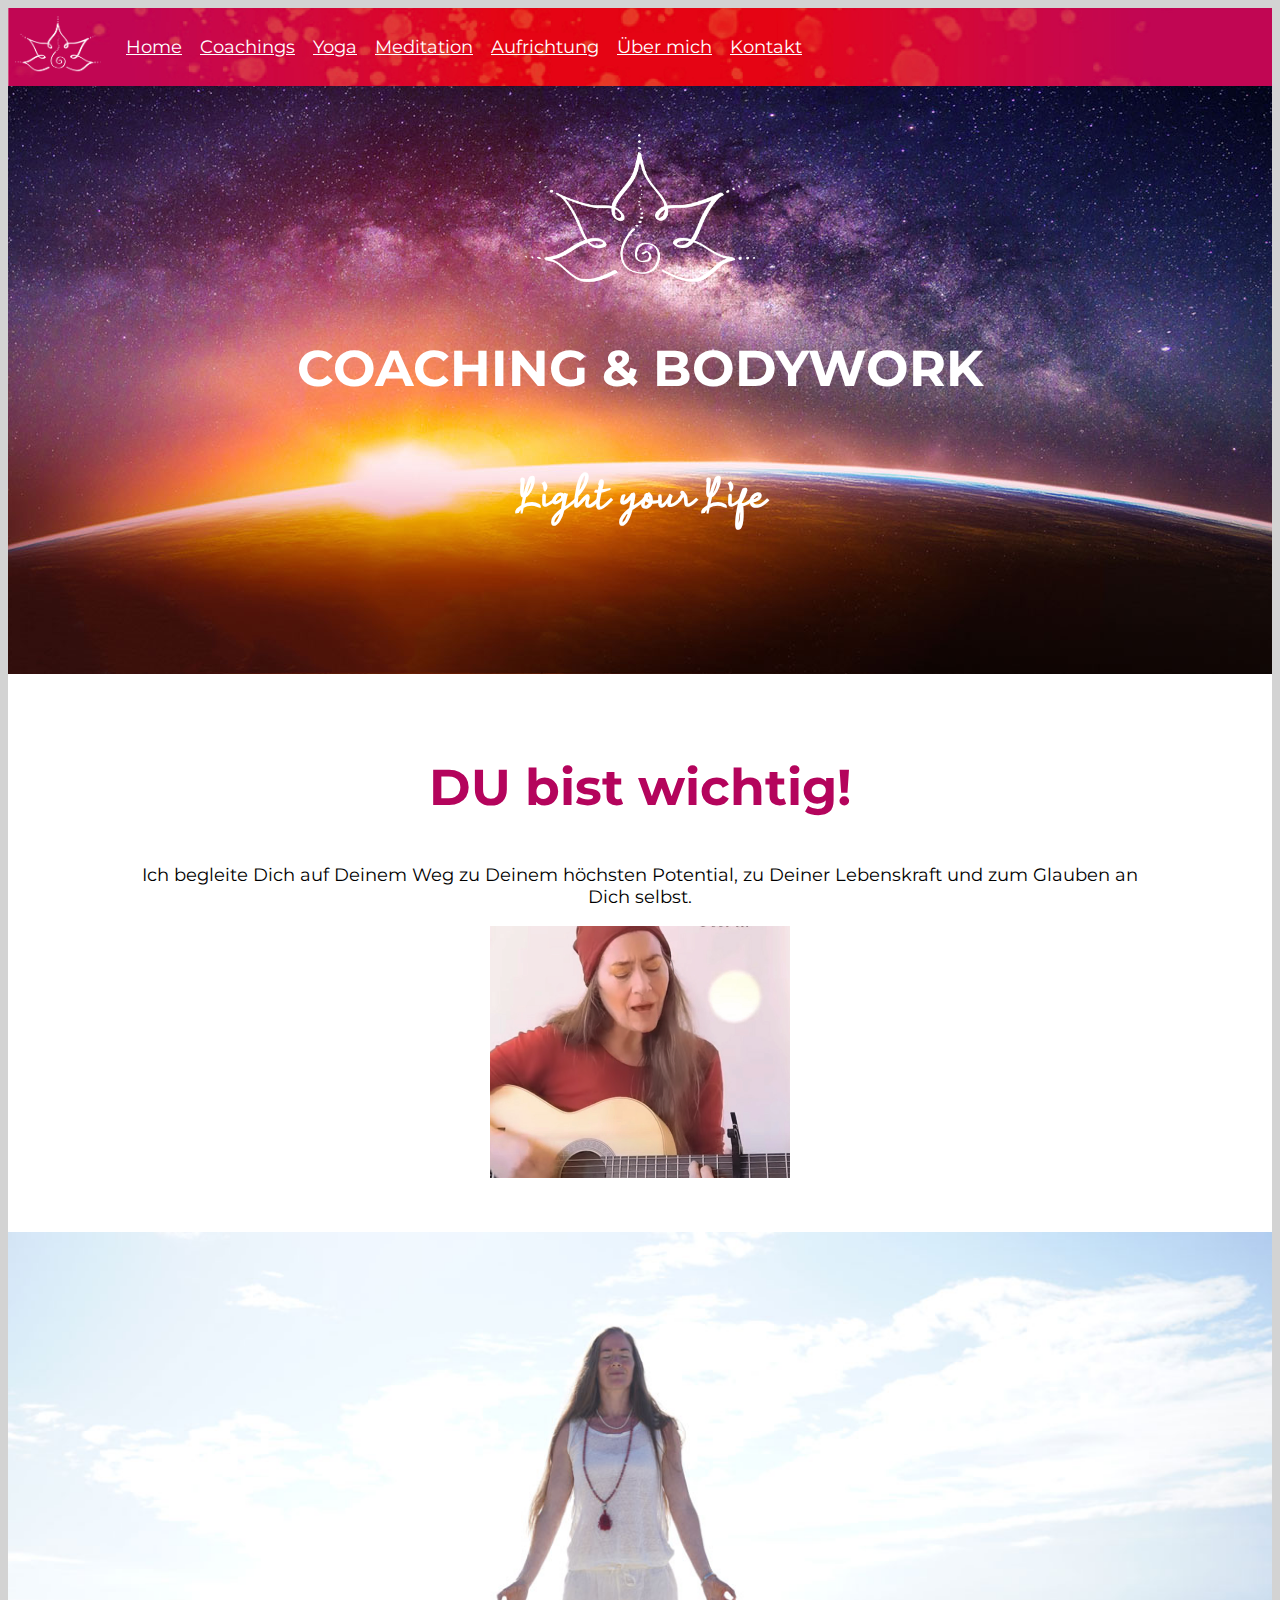
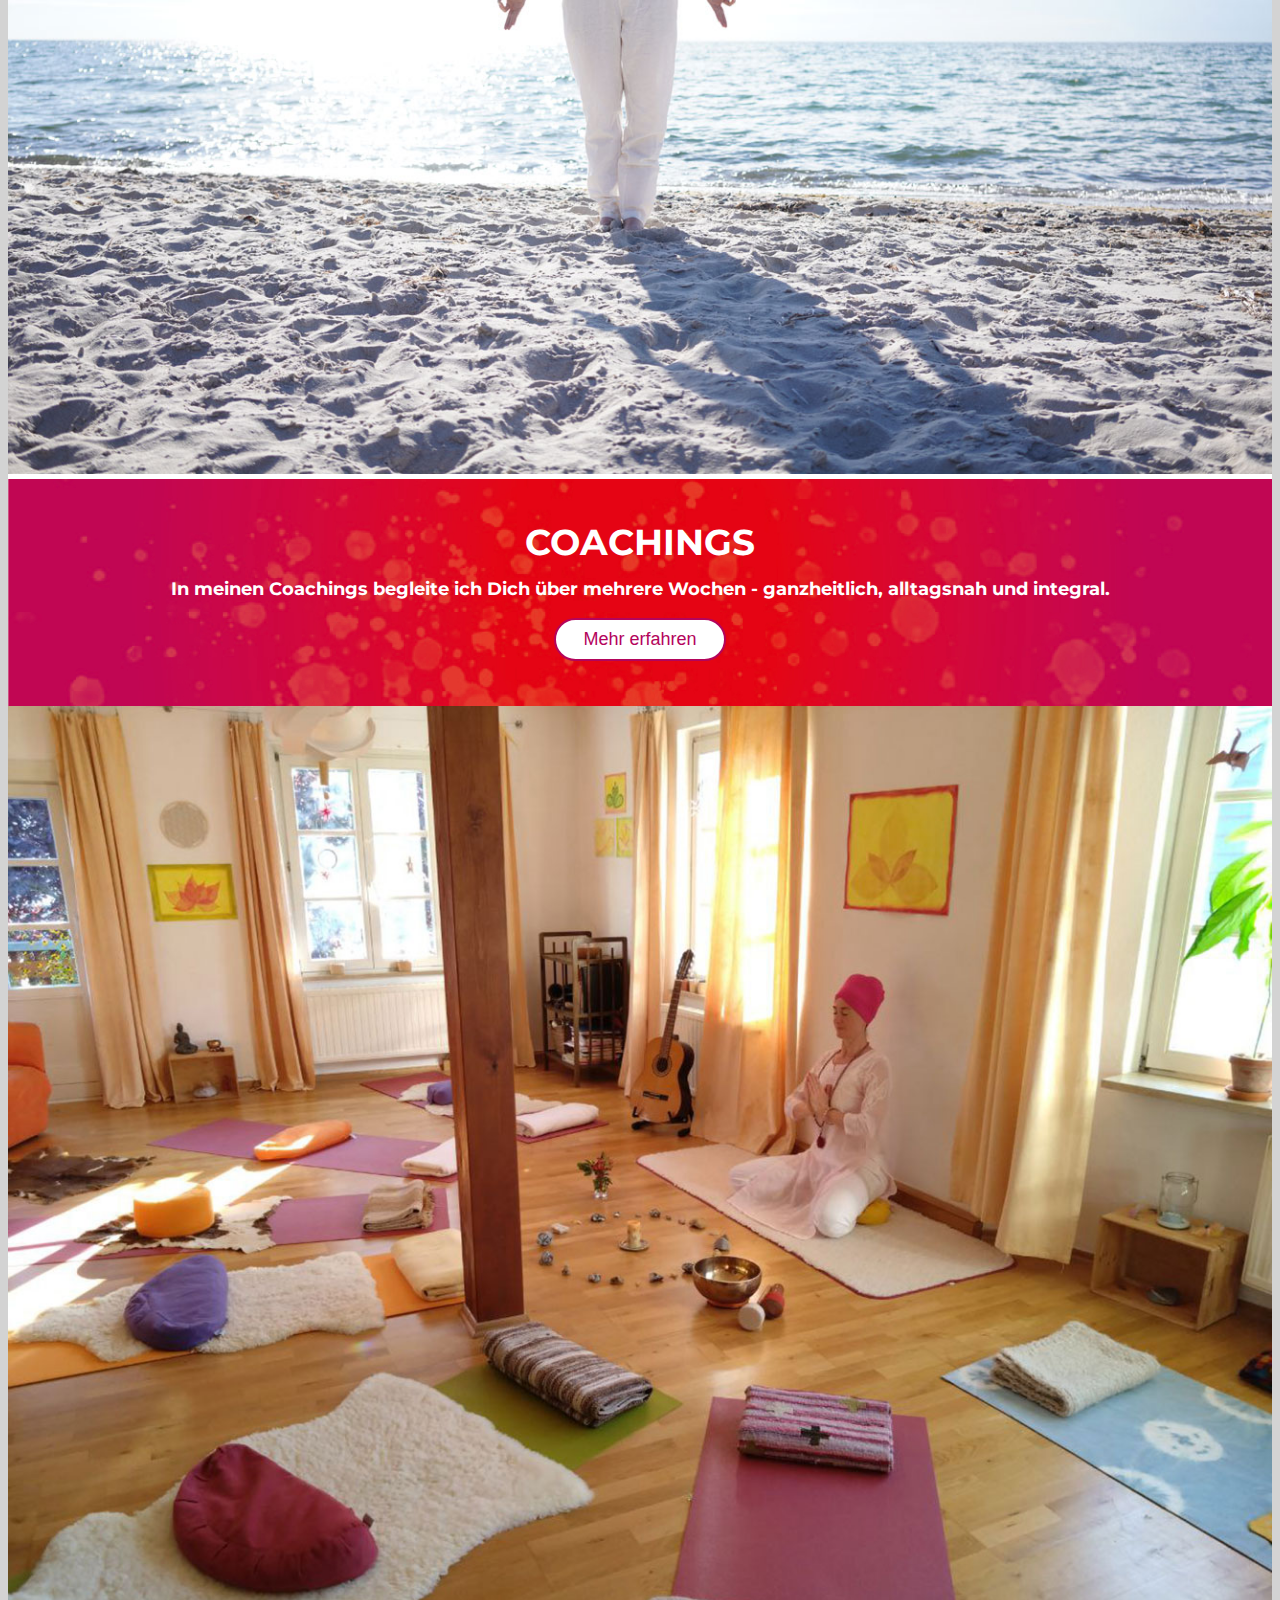
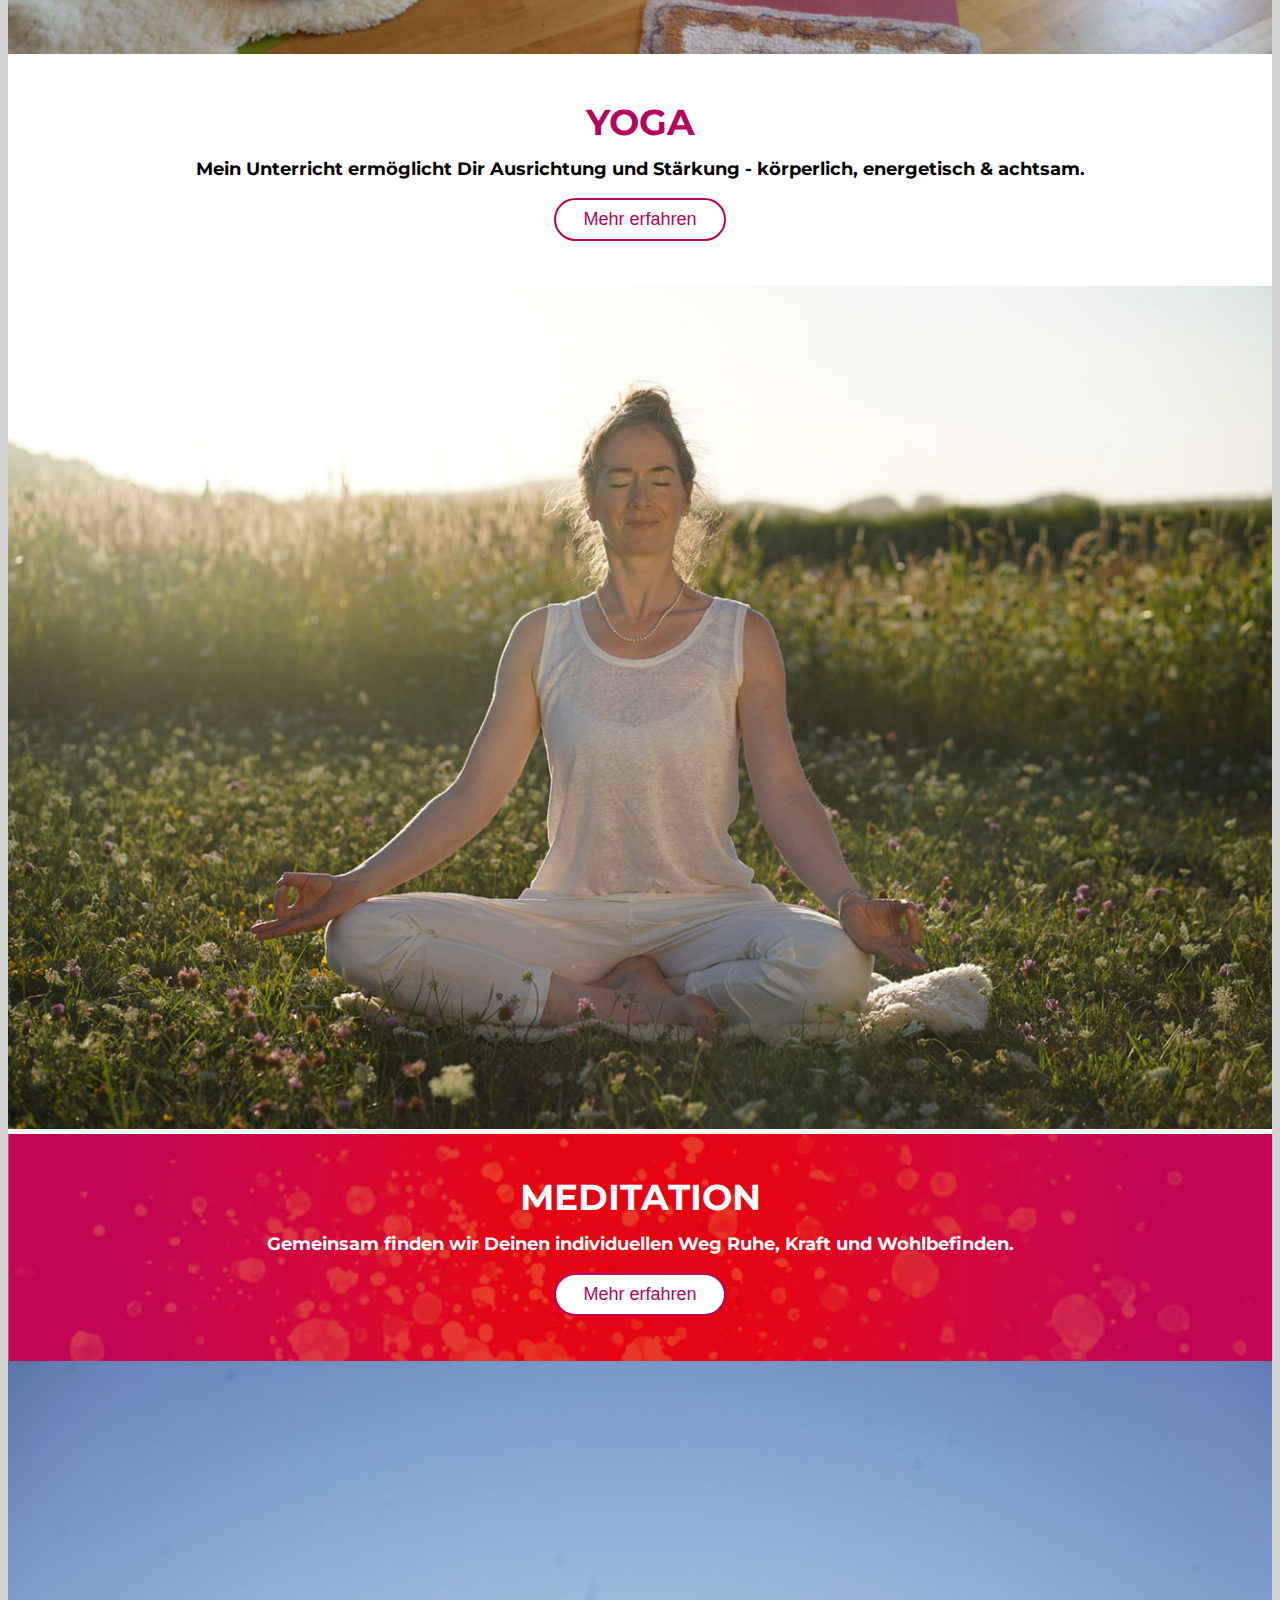
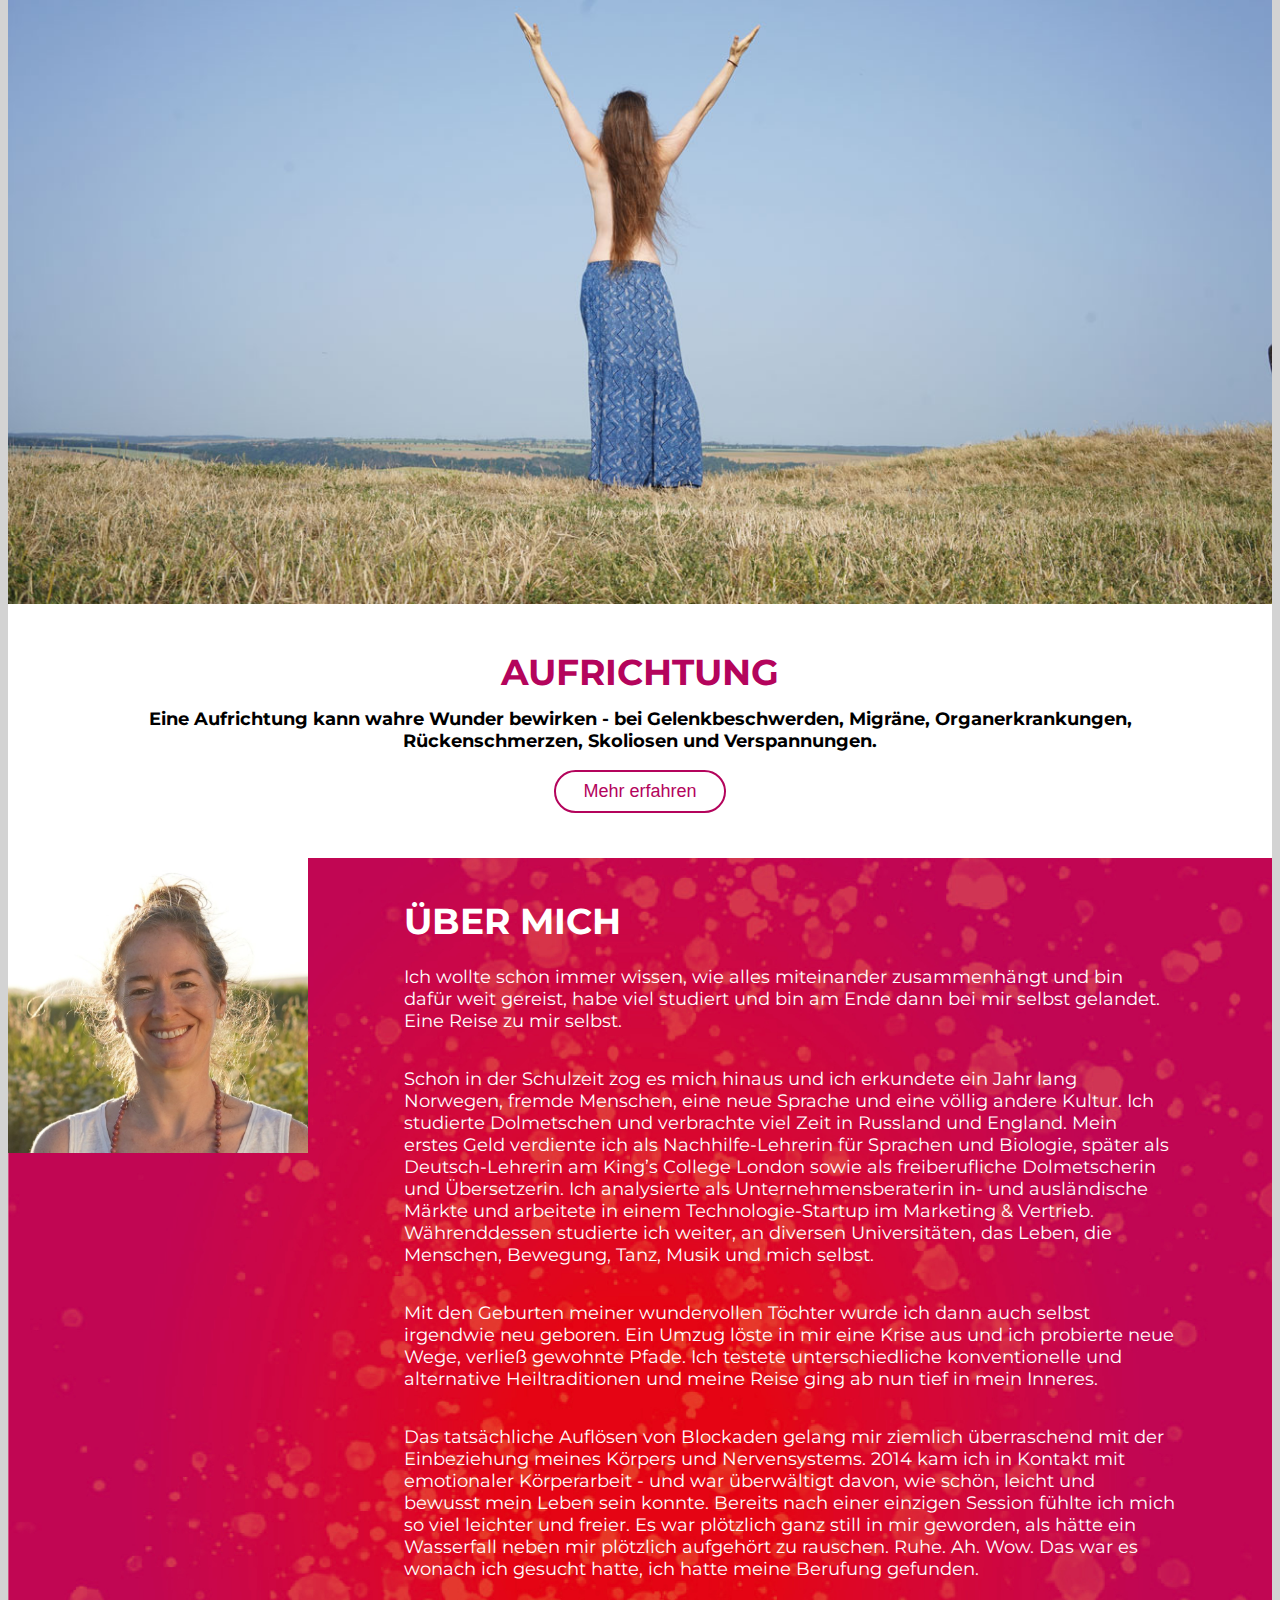
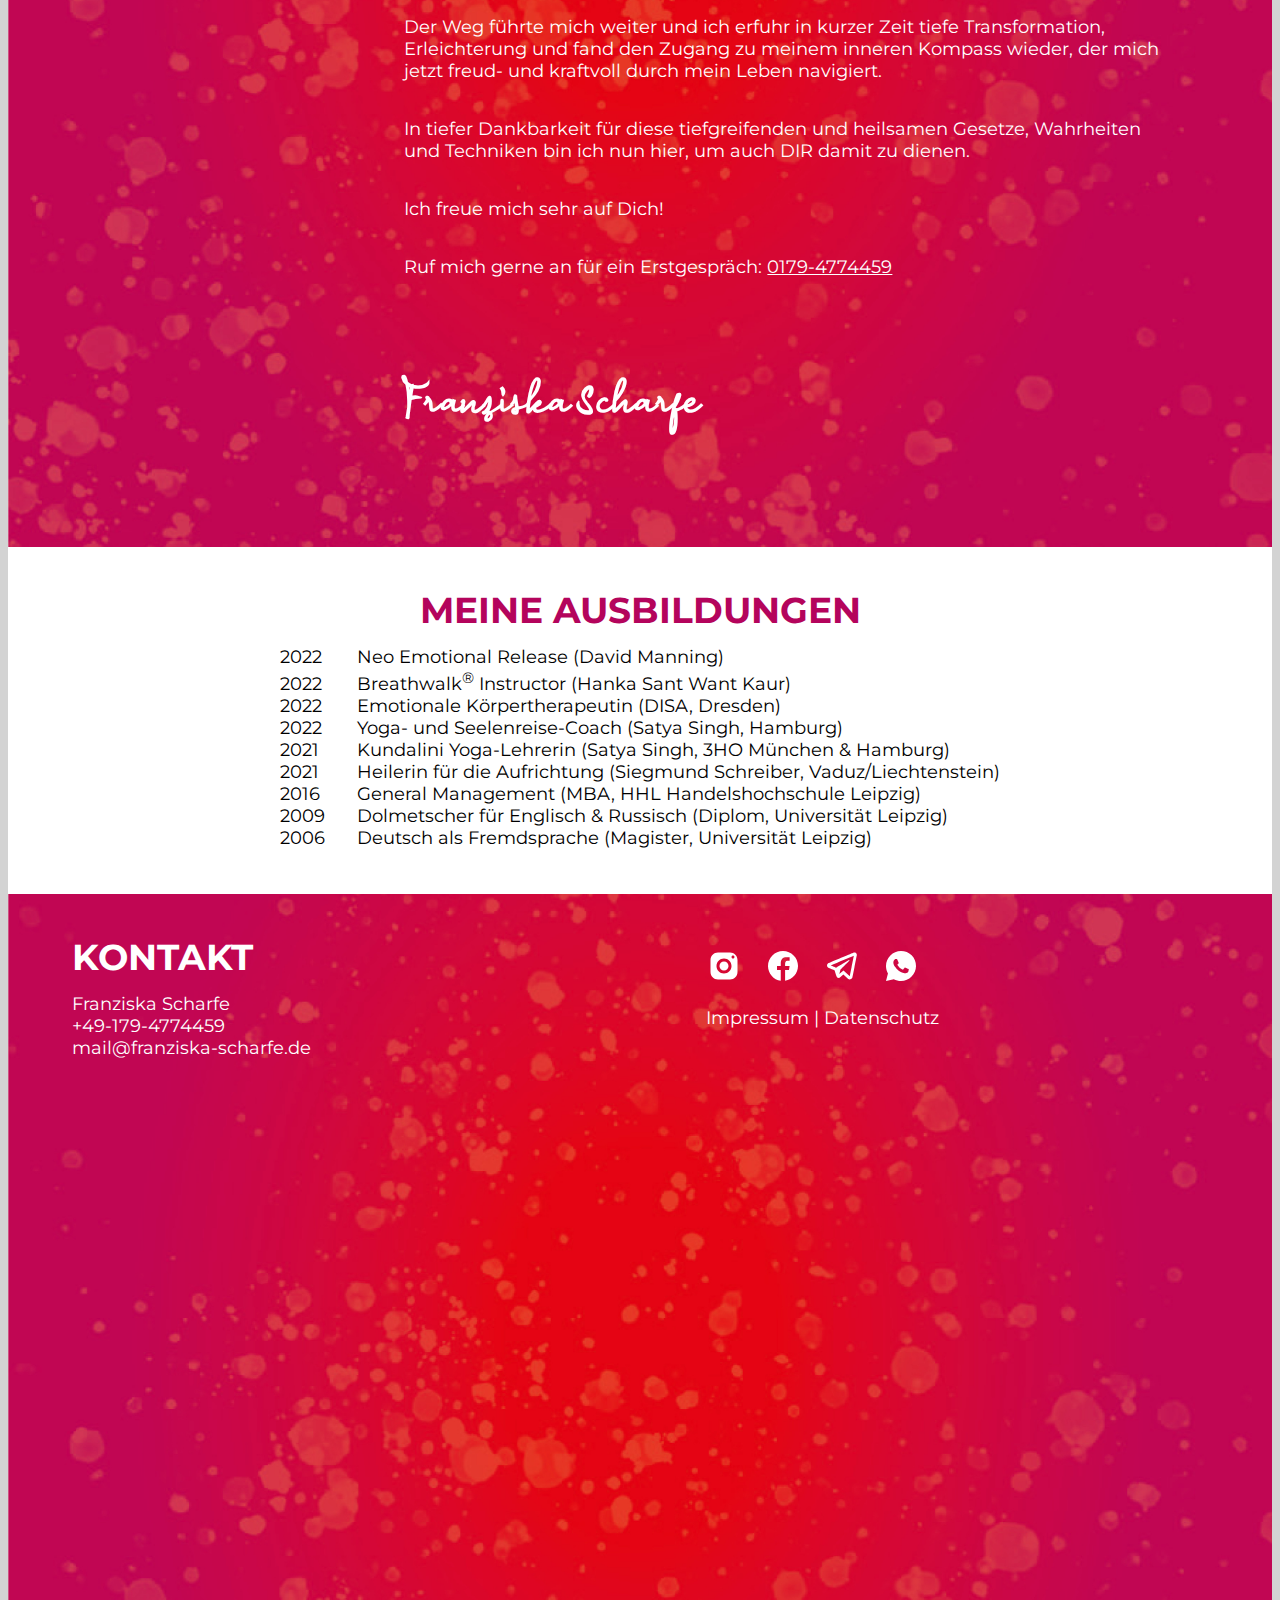
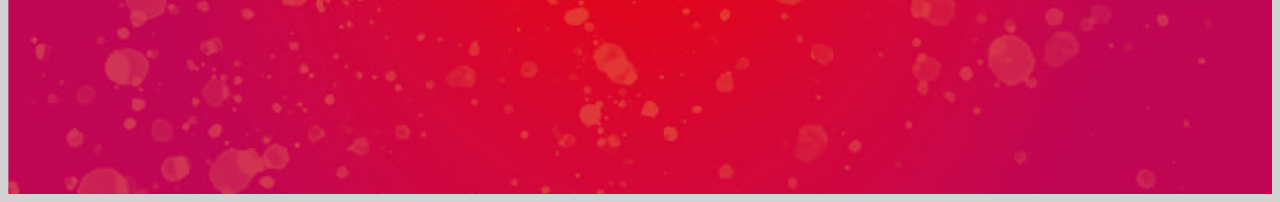
==== index.html @ 21494388 "size footer" ====
<!doctype html>
<html lang="en">
  <head>
    <meta charset="utf-8">
    <meta name="viewport" content="width=device-width, initial-scale=1">
    <title>Lebe Dein Satnam</title>
    <link href="https://cdn.jsdelivr.net/npm/bootstrap@5.2.1/dist/css/bootstrap.min.css" rel="stylesheet" integrity="sha384-iYQeCzEYFbKjA/T2uDLTpkwGzCiq6soy8tYaI1GyVh/UjpbCx/TYkiZhlZB6+fzT" crossorigin="anonymous">
  	<style type="text/css">

      html {
        font-size: min(24px,calc(13px + 0.390625vw));
      }

      a, a:hover, a:visited {
        color: white;
      }

      /* definition */
      @font-face {
        font-family: Montserrat;
        src: url('Montserrat-Regular.ttf');
        font-weight: normal;
        font-style: normal;
      }

      @font-face {
        font-family: Montserrat;
        src: url('Montserrat-Bold.ttf');
        font-weight: bold;
        font-style: normal;
      }

      @font-face {
        font-family: aAndragogy;
        src: url('aAndragogy.ttf');
        font-weight: normal;
        font-style: normal;
      }

      /* use */
      body {
          font-family: Montserrat, sans-serif;
          background-color: lightgray;
          position: relative;
      }

      .xxl {
        max-width: 1320px;
        background-color: white;
        margin: auto;
      }


      nav {
        position: absolute;
        top: 0;
        width:100%;
        /*height: 80px;*/
        background-image: url("HGs_297x420mm-magenta.jpg");
        background-position: center;
        background-repeat: no-repeat;
        background-size: cover;
        display: flex;
        flex-direction: row;
        justify-content: flex-start;
        align-items: center;
        gap:1rem;

        
      }
      .nav-link, .nav-link:hover, .nav-link:visited {
        color: white;
        white-space: nowrap;
      }


      .active {
        color: white;
        text-decoration: underline;
      }

       /* When the screen is less than 600 pixels wide, hide all links, except for the first one ("Home"). Show the link that contains should open and close the topnav (.icon) */
        @media screen and (max-width: 720px) {
          nav {
            flex-direction: column;
          }
          nav a:not(:first-child) {display: none;}
          nav.visible a {
             display:block;
          }

          ul li span {
            display: block;
            margin-top: 1rem;
          }
        }


  		#intro, #motivation, section div {
        display: flex;
        flex-direction: column;
        align-items: center;
        justify-content: center;
      }


      #intro{
        color:white;
  			background-image: url("Header_1320x666px.jpg");
			  /* Full height */
			  height: calc(100vh - 80px);
			  /* Center and scale the image nicely*/
        max-height: 666px;
			  background-position: center;
			  background-repeat: no-repeat;
			  background-size: cover;
        /*padding: 10rem 0;*/
  		}

     #brand{
        width: 100px;
        flex-shrink: 0;
      }

     #intro img {
        /*height: 5rem;*/
        width: 15rem;
      }

      #motivation {
        padding-top: 3rem;
        padding-bottom: 3rem;
      }

      #video {
        width: 300px;
      }

      h1, h2, h3, h4, p, ul {
        padding-left: 10%;
        padding-right: 10%;
        text-align: center;        
      }

      .left *{        
        text-align: left;
      }

      h1,h3 {
        font-weight: bold;
        line-height: 1;
      }

      h1{
        font-size: 2.8rem;
        line-height: 1;
      }

      h2 {
          font-family: aAndragogy, cursive;
          font-size: 3rem;
          line-height: 1;
      }

      h3{
        font-size: 2rem;
        margin-top: 0.5rem;
        margin-bottom: 0.5rem;
      }

      h4 {
        font-size: 1rem;
        margin-top: 0.5rem;
        margin-bottom: 0.5rem;
      }

      p, li {
        font-size: 1rem;
      }

      .color{
        color: #b4045c;
      }

  		.container-xxl{
  			background-color: white;	
  		}

      section div {
        padding-top: 2rem;
        padding-bottom: 2rem;
      }

      .section-img{
        width:100%;
        /*background-position: center;
        background-repeat: no-repeat;
        background-size: cover;       */
      }

      .color-section {
        background-image: url("HGs_297x420mm-magenta.jpg");
        background-position: center;
        background-repeat: no-repeat;
        background-size: cover;
        color: white;
      }

      section div button {
        border-radius: 30px;
        border-style: solid;
        border-color: #b4045c;
        color: #b4045c;
        background-color: white;
        padding: .5rem 1.5rem;
        margin-top: 0.5rem;
        margin-bottom: 0.5rem;
        font-size: 1rem;
      }

      #about {
        display: flex;
        flex-direction: row;
        flex-wrap: wrap;
        justify-content: center;
        align-items: flex-start;      
      }

      #about img{
        width: 300px;
      }

      #about div {
        flex-basis:500px;
        flex-grow: 4;
        align-items: flex-start;
      }

      #about div p {
        text-align: left;
      }

      ul{
        list-style: none;
        margin-top: 0.5rem;
        margin-bottom: 0.5rem;
      }

      li{

      }

      li span {
        display: inline-block;
        width: 4rem;
      }

      footer {
        display: flex;
        flex-direction: row;
        flex-wrap: wrap;
        justify-content: space-evenly;
        align-items: flex-start;
        align-content: flex-start;
        min-height: 100vh;
        
      }

      footer div{
        flex-grow: 1;
        flex-basis: auto;        
        padding-top: 2rem;
        padding-bottom: 2rem;
      }

      footer a {
        color: white;
        text-decoration: none;
        text-align: left;
      }

      footer .sm-icon {
        width: 2rem;
        margin: 0rem 1rem 0 0;
      }

  	</style>
  </head>

<body>
<div class="xxl">
  <nav class="xxl" id="navbar">  
	    <a href="javascript:void(0);" onclick="toggleNav()"><img id="brand" src="Logo_Icon_weiss.png" alt="Satnam"></a>
      <a class="nav-link" href="#intro">Home</a>
      <a class="nav-link" href="#coaching">Coachings</a>
      <a class="nav-link" href="#yoga">Yoga</a>
      <a class="nav-link" href="#meditation">Meditation</a>
      <a class="nav-link" href="#aufrichtung">Aufrichtung</a>
      <a class="nav-link" href="#about">Über mich</a>
      <a class="nav-link" href="#contact">Kontakt</a>
  </nav>



  <div class="" id="intro">
    <img src="Logo_Icon_weiss.png">
    <h1>COACHING & BODYWORK </h1>
    <h2>Light your Life</h2>    
  </div>  

  <main>

  <section class="" id="motivation">
    <h1 class="color">DU bist wichtig!</h3>
    <!--<h2 class="color">Lebe deine Bestimmung - Lebe dein Satnam</h4>-->
    <p>Ich begleite Dich auf Deinem Weg zu Deinem höchsten Potential, zu Deiner Lebenskraft und zum Glauben an Dich selbst.</p>
    <img id="video" src="video.png">    
  </section>

  <section id="coaching">
    <img src="Kundalini-Yoga_1320x880px.jpg" class="section-img" loading="lazy">
    <div class="color-section">
      <h3>COACHINGS</h3>
      <h4>In meinen Coachings begleite ich Dich über mehrere Wochen - ganzheitlich, alltagsnah und integral.</h4>
      <button>Mehr erfahren</button>
    </div>
  </section>

  <section id="yoga">
    <img src="yoga_1320x990px.jpg" class="section-img" loading="lazy">
    <div>
      <h3 class="color">YOGA</h3>
      <h4>Mein Unterricht ermöglicht Dir Ausrichtung und Stärkung - körperlich, energetisch & achtsam.</h4>
      <button>Mehr erfahren</button>
    </div>
  </section>

    <section id="meditation">
    <img src="Meditation_1320x880px.jpg" class="section-img" loading="lazy">
    <div class="color-section">
      <h3>MEDITATION</h3>
      <h4>Gemeinsam finden wir Deinen individuellen Weg Ruhe, Kraft und Wohlbefinden.</h4>
      <button>Mehr erfahren</button>
    </div>
  </section>

  <section id="aufrichtung">
    <img src="Aufrichtung_1320x880px.jpg" class="section-img" loading="lazy">
    <div>
      <h3 class="color">AUFRICHTUNG</h3>
      <h4>Eine Aufrichtung kann wahre Wunder bewirken - bei Gelenkbeschwerden, Migräne, Organerkrankungen, Rückenschmerzen, Skoliosen und Verspannungen.</h4>
      <button>Mehr erfahren</button>
    </div>
  </section>

  <section id="about" class="color-section">
    <img src="about.jpg"  loading="lazy">
    <div class="left">
      <h3>ÜBER MICH</h3>
      <p>
            Ich wollte schon immer wissen, wie alles miteinander zusammenhängt und bin dafür weit gereist, habe viel studiert und bin am Ende dann bei mir selbst gelandet. Eine Reise zu mir selbst.
      </p><p>
            Schon in der Schulzeit zog es mich hinaus und ich erkundete ein Jahr lang Norwegen, fremde Menschen, eine neue Sprache und eine völlig andere Kultur. Ich studierte Dolmetschen und verbrachte viel Zeit in Russland und England. Mein erstes Geld verdiente ich als Nachhilfe-Lehrerin für Sprachen und Biologie, später als Deutsch-Lehrerin am King’s College London sowie als freiberufliche Dolmetscherin und Übersetzerin. Ich analysierte als Unternehmensberaterin in- und ausländische Märkte und arbeitete in einem Technologie-Startup im Marketing & Vertrieb. Währenddessen studierte ich weiter, an diversen Universitäten, das Leben, die Menschen, Bewegung, Tanz, Musik und mich selbst.
      </p><p>
            Mit den Geburten meiner wundervollen Töchter wurde ich dann auch selbst irgendwie neu geboren. Ein Umzug löste in mir eine Krise aus und ich probierte neue Wege, verließ gewohnte Pfade. Ich testete unterschiedliche konventionelle und alternative Heiltraditionen und meine Reise ging ab nun tief in mein Inneres.
      </p><p>
            Das tatsächliche Auflösen von Blockaden gelang mir ziemlich überraschend mit der Einbeziehung meines Körpers und Nervensystems. 2014 kam ich in Kontakt mit emotionaler Körperarbeit - und war überwältigt davon, wie schön, leicht und bewusst mein Leben sein konnte. Bereits nach einer einzigen Session fühlte ich mich so viel leichter und freier. Es war plötzlich ganz still in mir geworden, als hätte ein Wasserfall neben mir plötzlich aufgehört zu rauschen. Ruhe. Ah. Wow. Das war es wonach ich gesucht hatte, ich hatte meine Berufung gefunden.
      </p><p>
            Der Weg führte mich weiter und ich erfuhr in kurzer Zeit tiefe Transformation, Erleichterung und fand den Zugang zu meinem inneren Kompass wieder, der mich jetzt freud- und kraftvoll durch mein Leben navigiert.
      </p><p>
            In tiefer Dankbarkeit für diese tiefgreifenden und heilsamen Gesetze, Wahrheiten und Techniken bin ich nun hier, um auch DIR damit zu dienen.
      </p><p>
            Ich freue mich sehr auf Dich!
      </p><p>
            Ruf mich gerne an für ein Erstgespräch: <a href="tel:+491794774459">0179-4774459</a>
      </p><p>
            <h2>Franziska Scharfe</h2>
      </p>
    </div>
  </section>


  <section id="ausbildungen">
    <div class="left">
      <h3 class="color">MEINE AUSBILDUNGEN</h3>
      <ul>
          <li><span>2022 </span> Neo Emotional Release (David Manning)</li>
          <li><span>2022 </span> Breathwalk<sup>®</sup> Instructor (Hanka Sant Want Kaur)</li>
          <li><span>2022 </span> Emotionale Körpertherapeutin (DISA, Dresden)</li>
          <li><span>2022 </span> Yoga- und Seelenreise-Coach (Satya Singh, Hamburg)</li>
          <li><span>2021 </span> Kundalini Yoga-Lehrerin (Satya Singh, 3HO München & Hamburg)</li>
          <li><span>2021 </span> Heilerin für die Aufrichtung (Siegmund Schreiber, Vaduz/Liechtenstein)</li>
          <li><span>2016 </span> General Management (MBA, HHL Handelshochschule Leipzig)</li>
          <li><span>2009 </span> Dolmetscher für Englisch & Russisch (Diplom, Universität Leipzig)</li>
          <li><span>2006 </span> Deutsch als Fremdsprache (Magister, Universität Leipzig)</li>
      </ul>
    </div>
  </section>

  </main>

  <footer class="color-section">
    <div id="contact" class="left"> 
      <h3>KONTAKT</h3>
      <p>Franziska Scharfe<br>
        <a href="tel:+491794774459">+49-179-4774459</a><br> 
        <a href="mailto:mail@franziska-scharfe.de">mail@franziska-scharfe.de</a>
      </p>
     </div>
     <div class="left">
        <p>
          <img class="sm-icon" src="icons8-instagram_weiss.svg">
          <img class="sm-icon" src="icons8-facebook-neu_weiss.svg">
          <img class="sm-icon" src="icons8-telegramm-app_weiss.svg">
          <img class="sm-icon" src="icons8-whatsapp_weiss.svg">
        </p>
        <p>
         Impressum | Datenschutz
        </p>
     </div>
  </footer>
</div>
<script src="https://cdn.jsdelivr.net/npm/bootstrap@5.2.1/dist/js/bootstrap.bundle.min.js" integrity="sha384-u1OknCvxWvY5kfmNBILK2hRnQC3Pr17a+RTT6rIHI7NnikvbZlHgTPOOmMi466C8" crossorigin="anonymous"></script>
<script type="text/javascript">
  function toggleNav() {
    console.log("in toggleNav")
    let navbar = document.getElementById("navbar");
    if (navbar.className === "visible") {
      navbar.className = "";
    } else {
      navbar.className = "visible";
    }
  } 

  let menuSection = document.querySelectorAll('nav a');
  /*
  // for clickable event
  menuSection.forEach(v=> {
    v.onclick = (()=> {
     setTimeout(()=> {
        menuSection.forEach(j=> j.classList.remove('active'))
      v.classList.add('active')
    },300)
     })
  })*/

  // for window scrolldown event

  window.onscroll = (()=> {
    //hide navbar when mobile.
    let navbar = document.getElementById("navbar");
    if (navbar.className === "visible") {navbar.className = "";}



    let mainSection = document.querySelectorAll('main section');
    mainSection.forEach((v,i)=> {
      let rect = v.getBoundingClientRect().y
      if(rect < window.innerHeight+250){
        menuSection.forEach(v=> v.classList.remove('active'))
        menuSection[i].classList.add('active')
      }
    })
  })
</script>
</body>
</html>
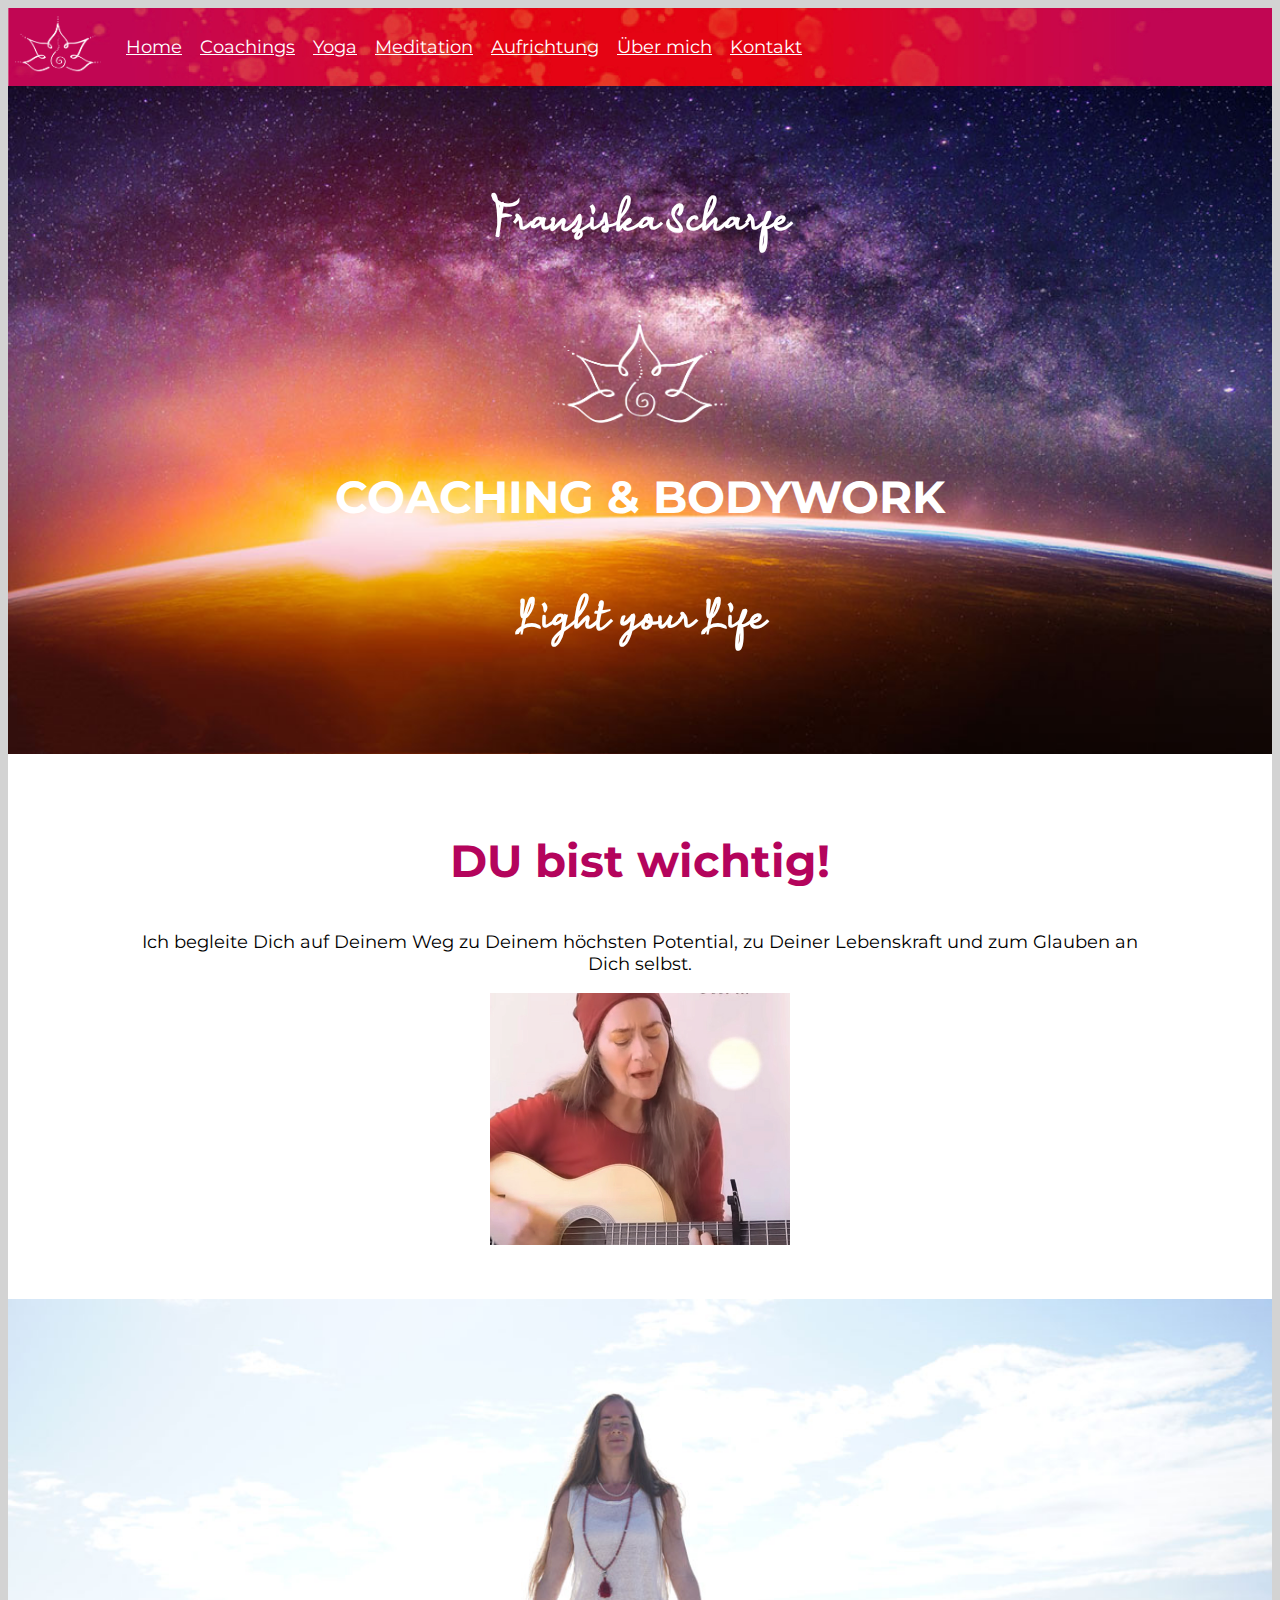
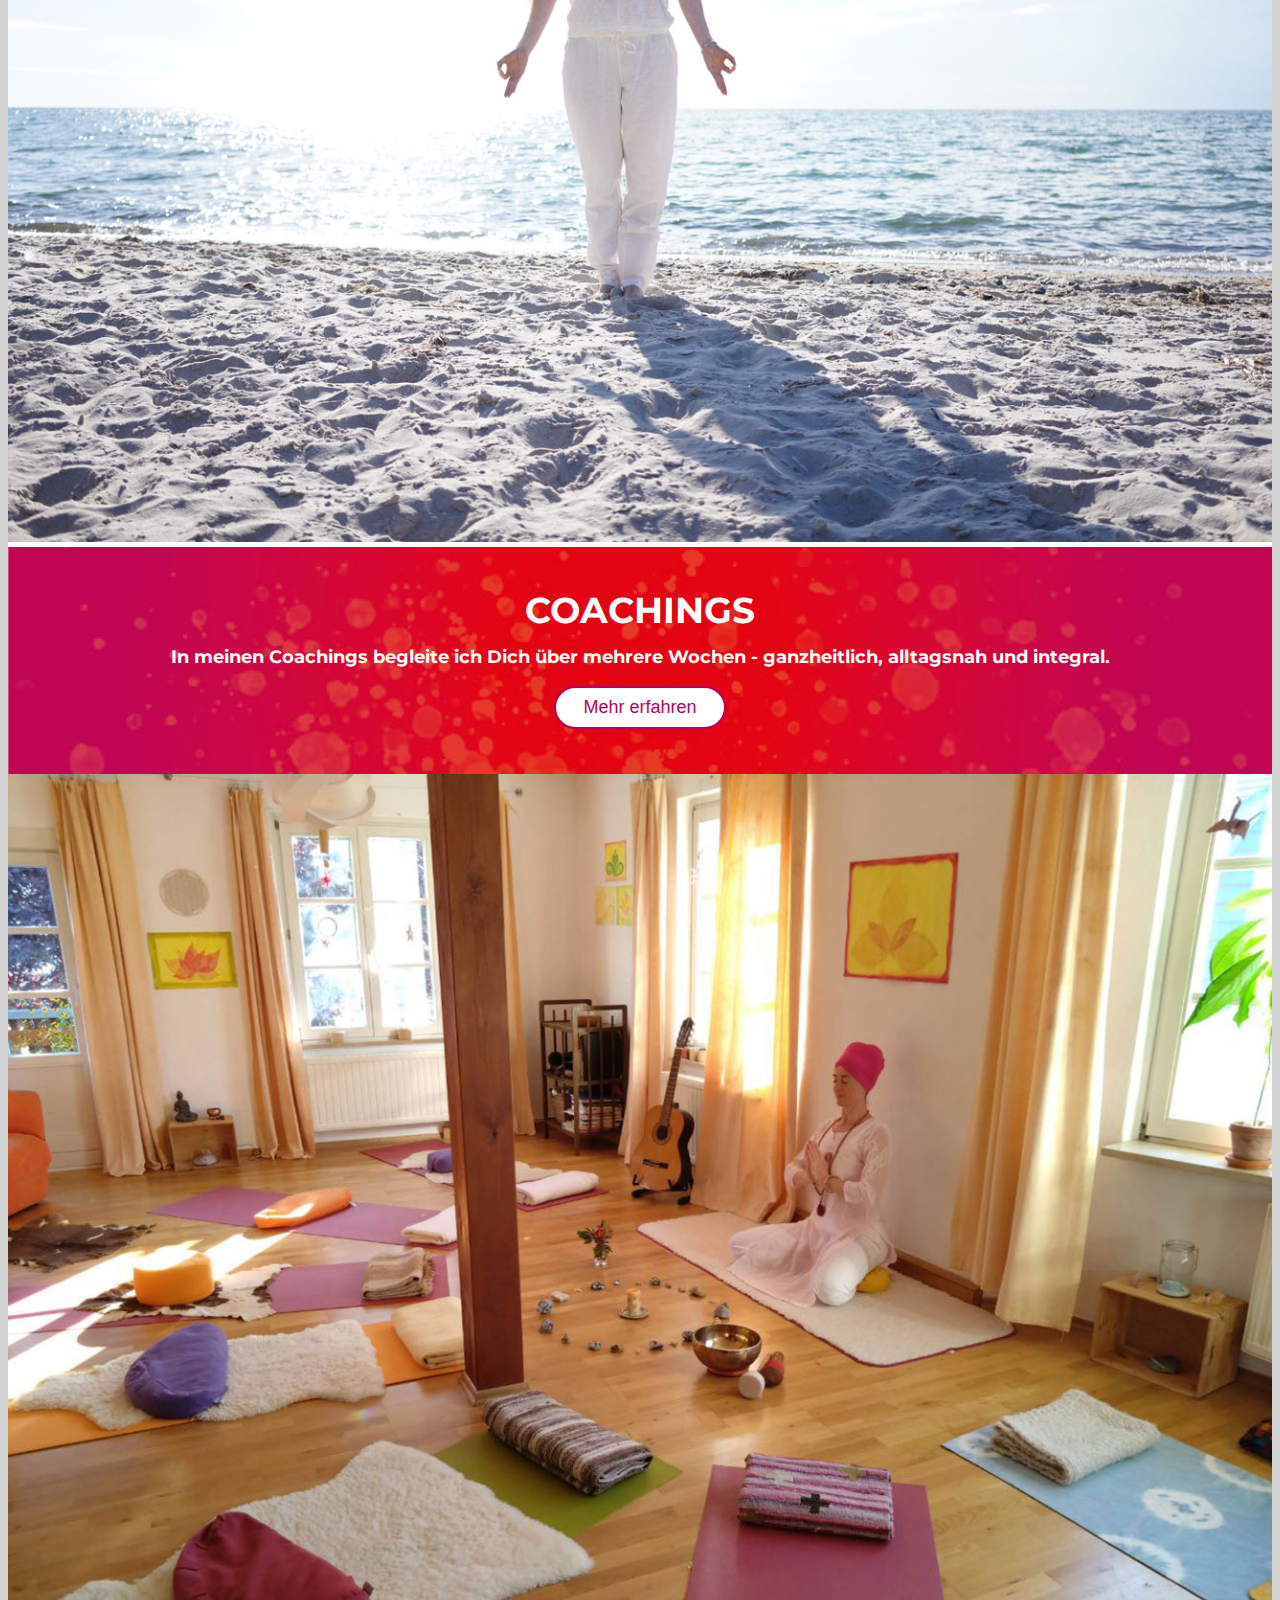
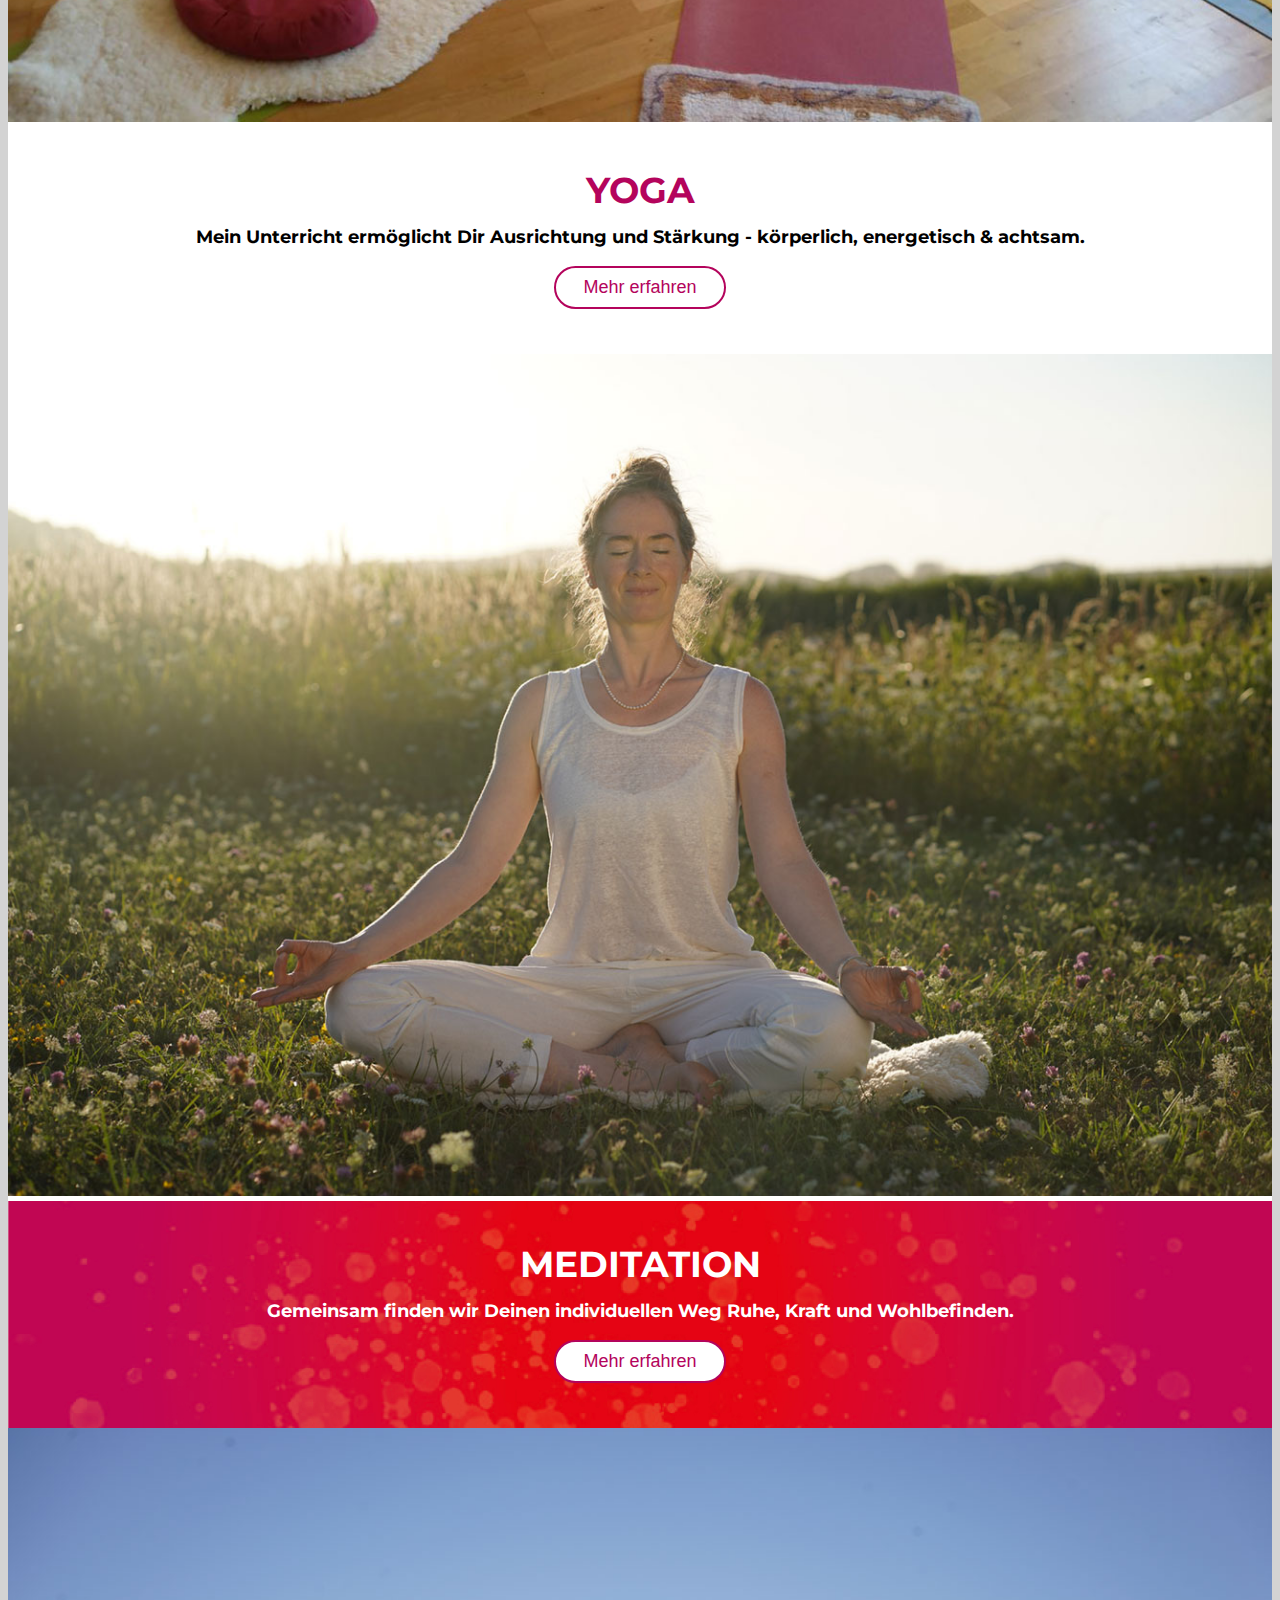
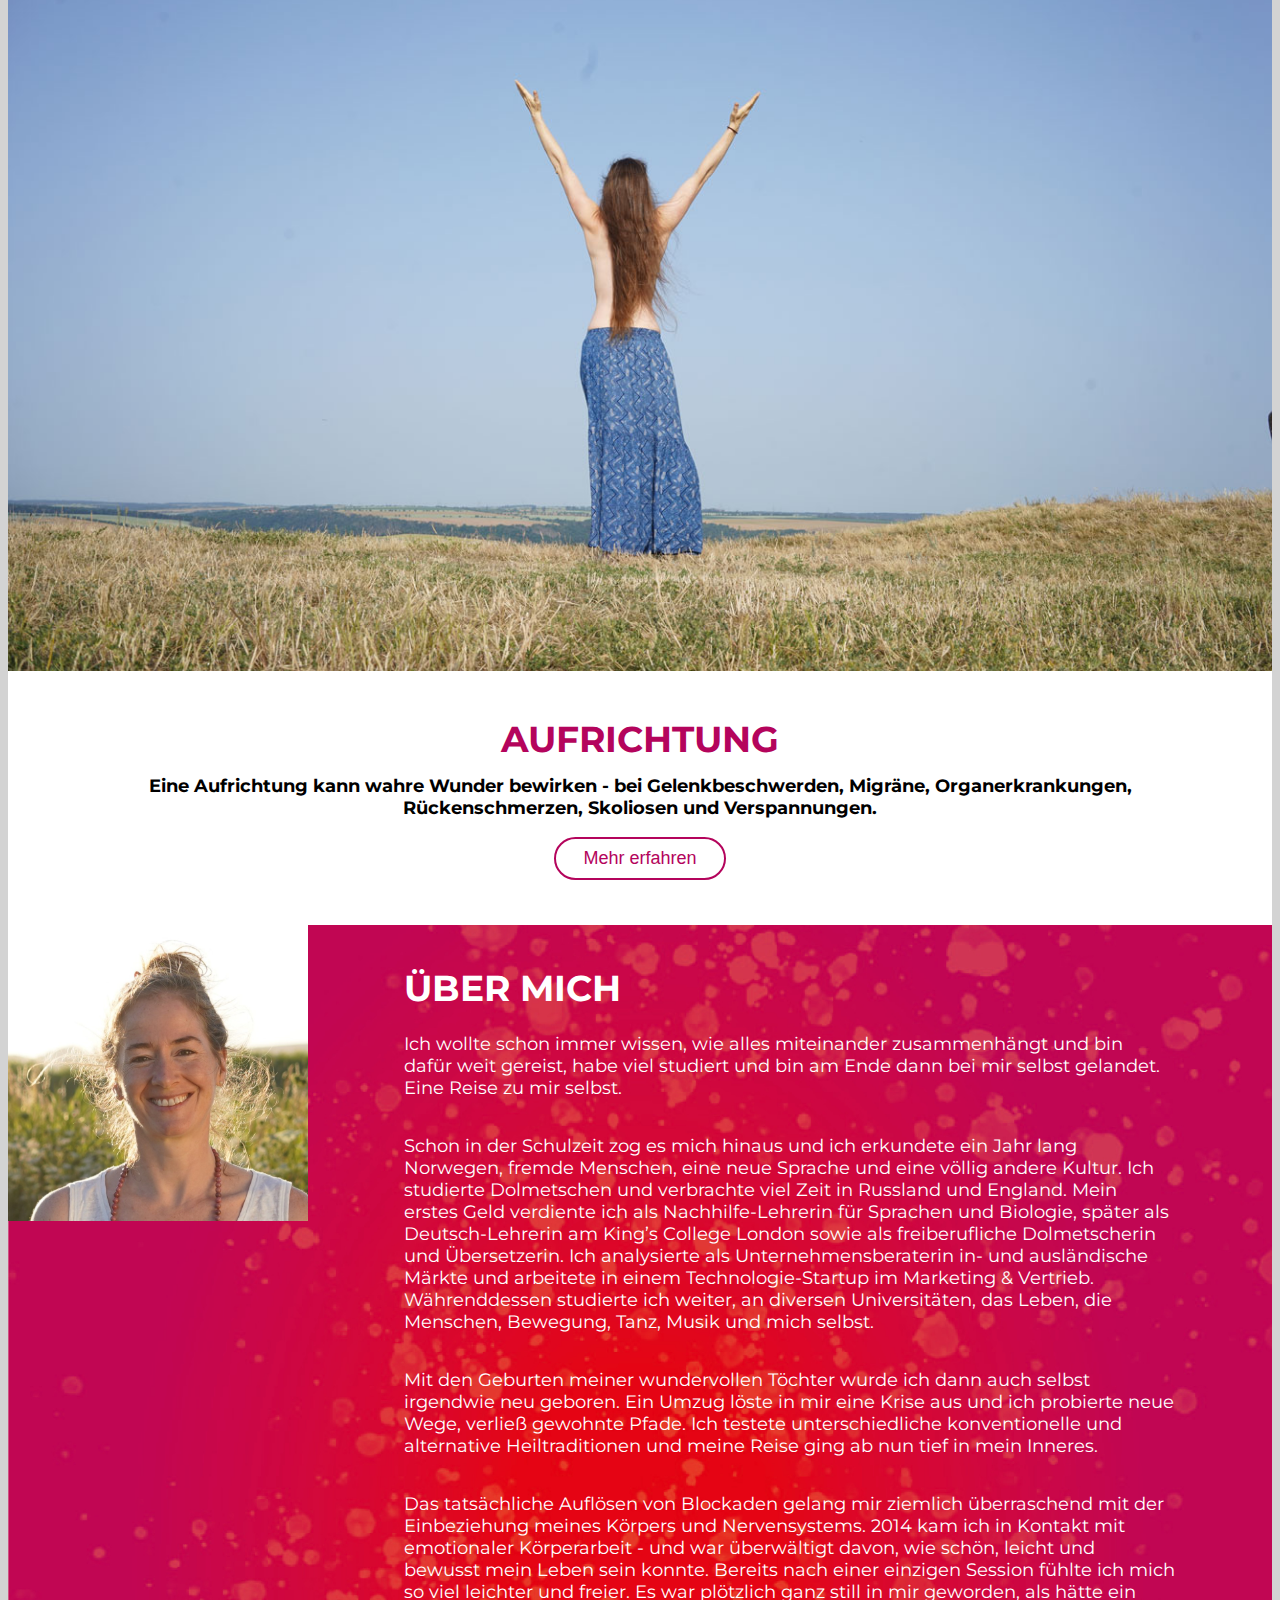
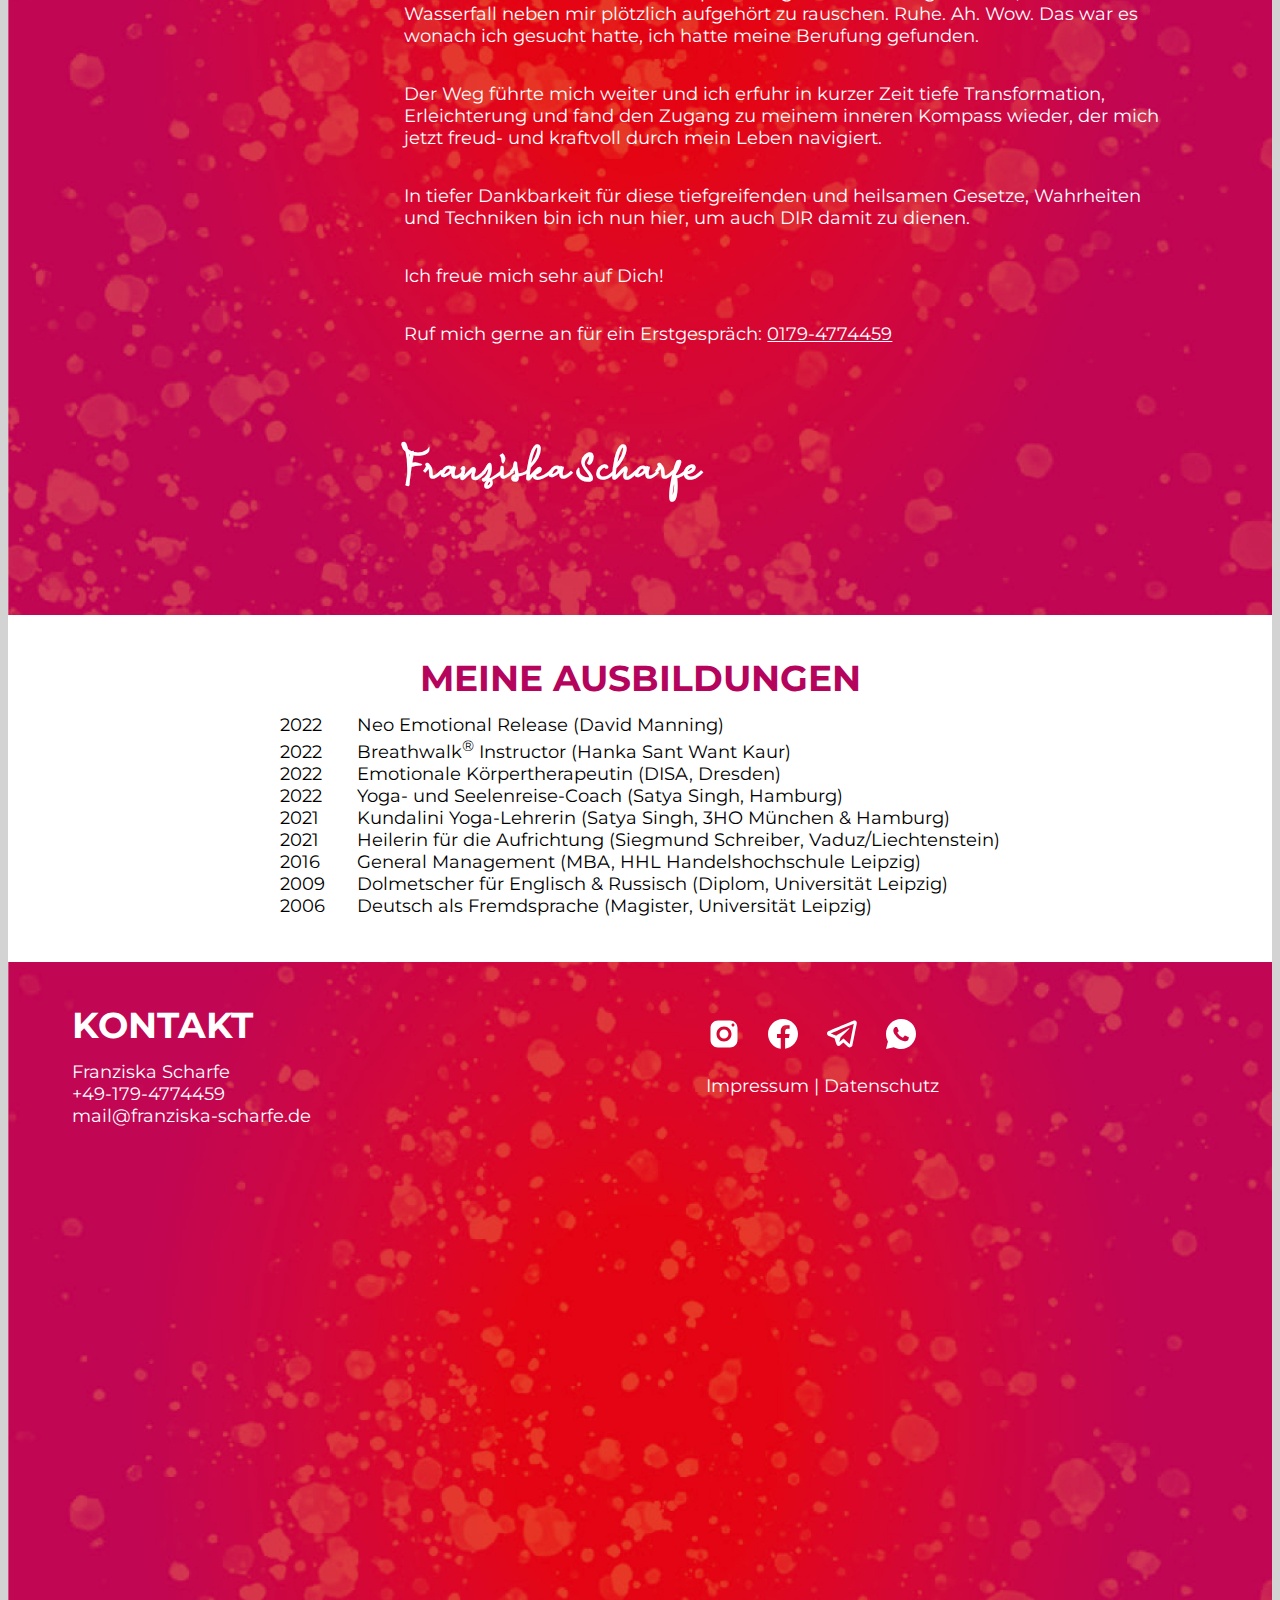
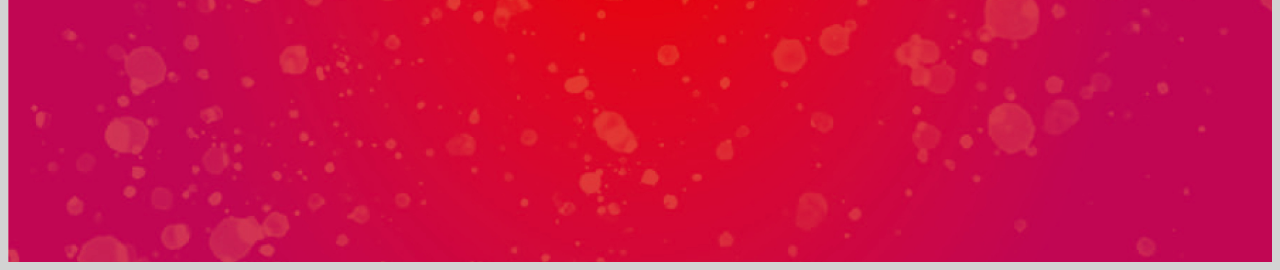
==== commit 329b9bc9: "size intro" ====
--- a/index.html
+++ b/index.html
@@ -65,8 +65,6 @@
         justify-content: flex-start;
         align-items: center;
         gap:1rem;
-
-        
       }
       .nav-link, .nav-link:hover, .nav-link:visited {
         color: white;
@@ -82,6 +80,7 @@
        /* When the screen is less than 600 pixels wide, hide all links, except for the first one ("Home"). Show the link that contains should open and close the topnav (.icon) */
         @media screen and (max-width: 720px) {
           nav {
+            
             flex-direction: column;
           }
           nav a:not(:first-child) {display: none;}
@@ -108,13 +107,14 @@
         color:white;
   			background-image: url("Header_1320x666px.jpg");
 			  /* Full height */
-			  height: calc(100vh - 80px);
+			  height: 100vh;
 			  /* Center and scale the image nicely*/
         max-height: 666px;
 			  background-position: center;
 			  background-repeat: no-repeat;
 			  background-size: cover;
         /*padding: 10rem 0;*/
+        padding-top: 80px;
   		}
 
      #brand{
@@ -123,8 +123,8 @@
       }
 
      #intro img {
-        /*height: 5rem;*/
-        width: 15rem;
+        height: min(20vh, 150px);
+        /*width: 15rem;*/
       }
 
       #motivation {
@@ -152,7 +152,7 @@
       }
 
       h1{
-        font-size: 2.8rem;
+        font-size: 2.5rem;
         line-height: 1;
       }
 
@@ -303,6 +303,7 @@
 
 
   <div class="" id="intro">
+    <h2>Franziska Scharfe</h2>
     <img src="Logo_Icon_weiss.png">
     <h1>COACHING & BODYWORK </h1>
     <h2>Light your Life</h2>    
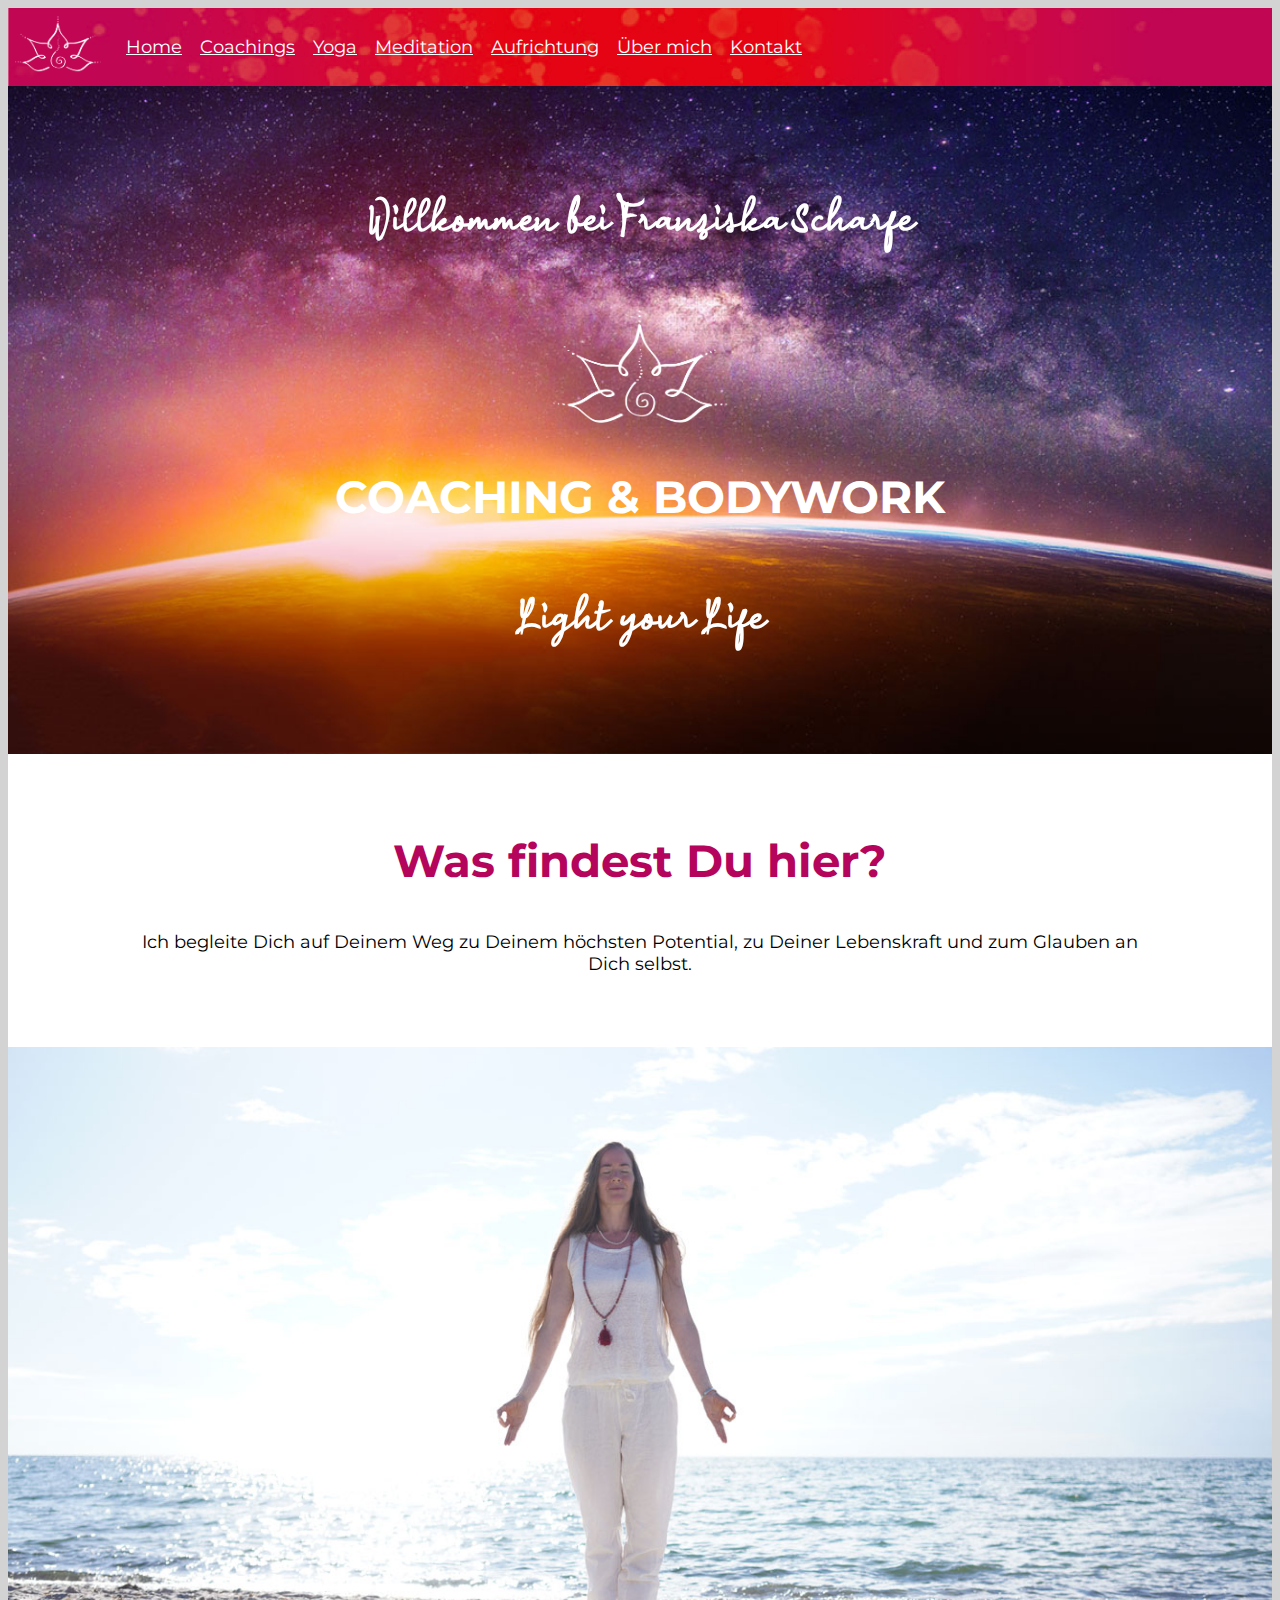
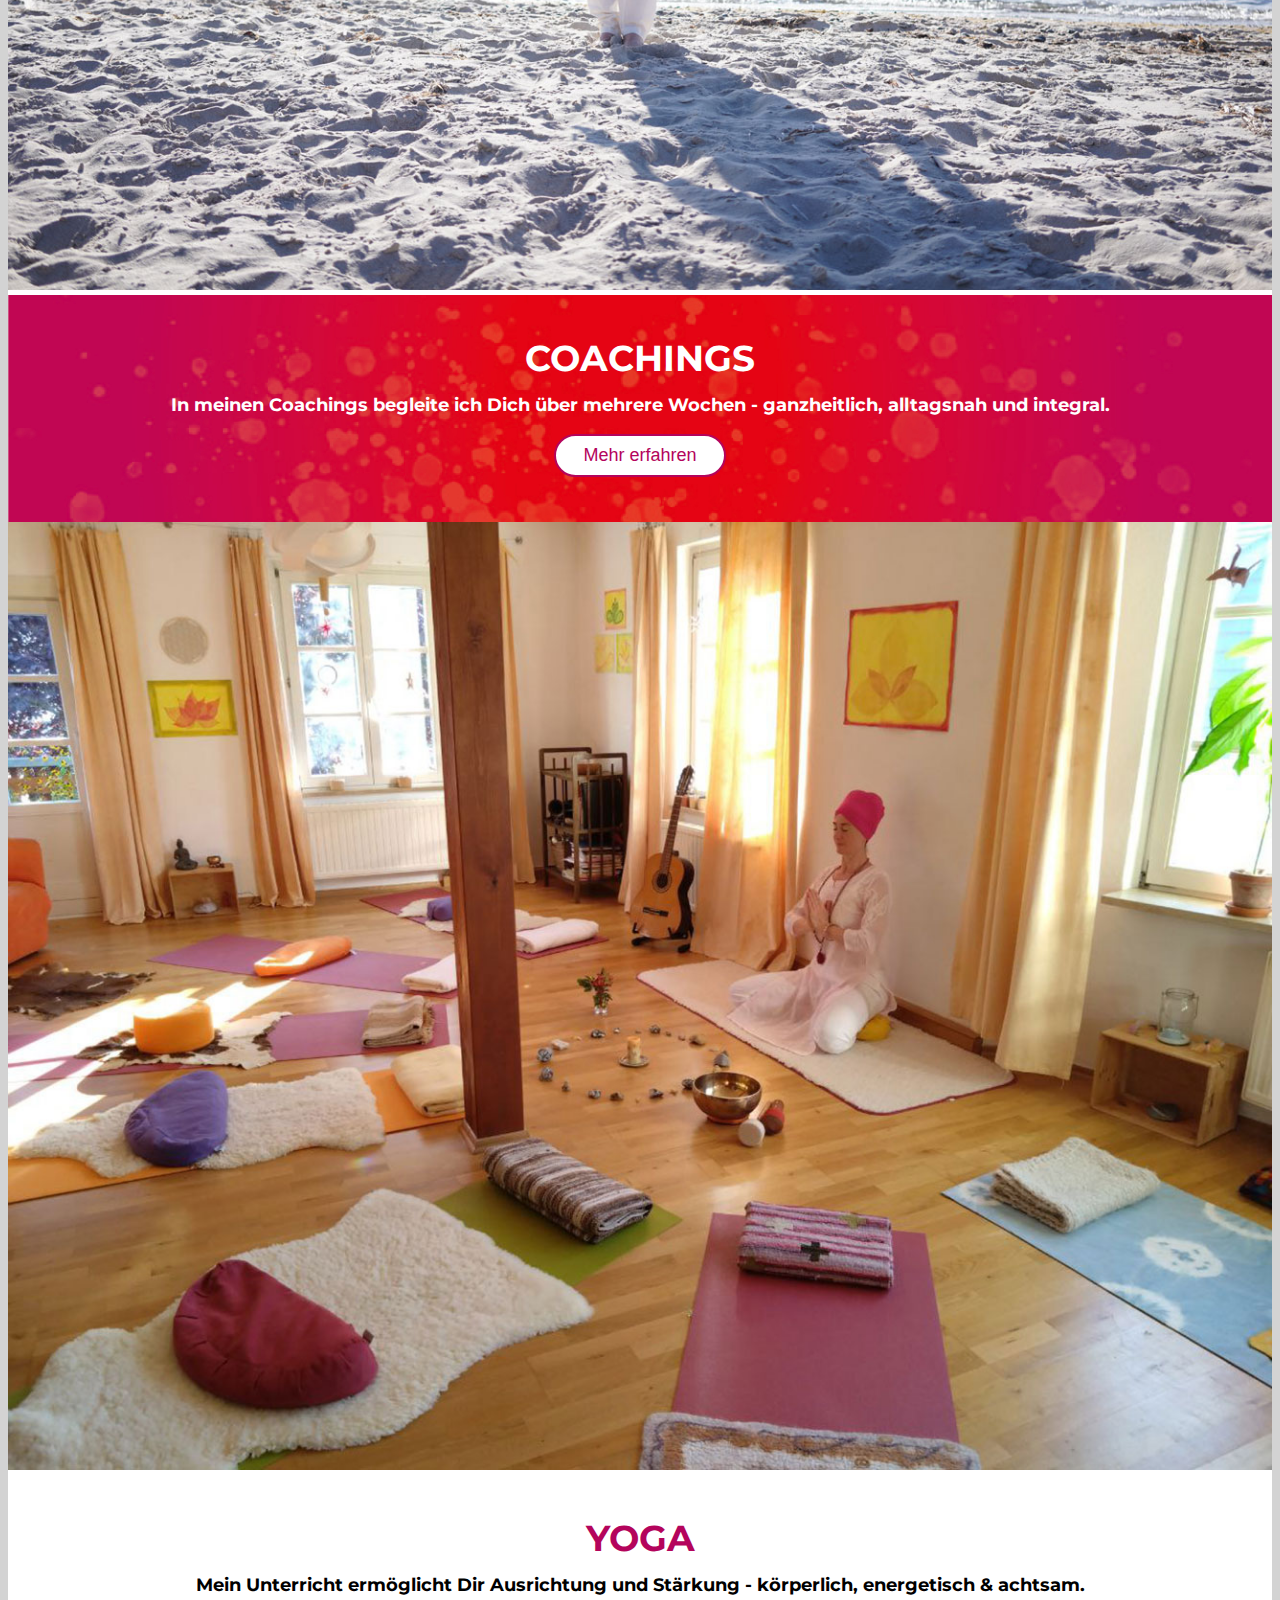
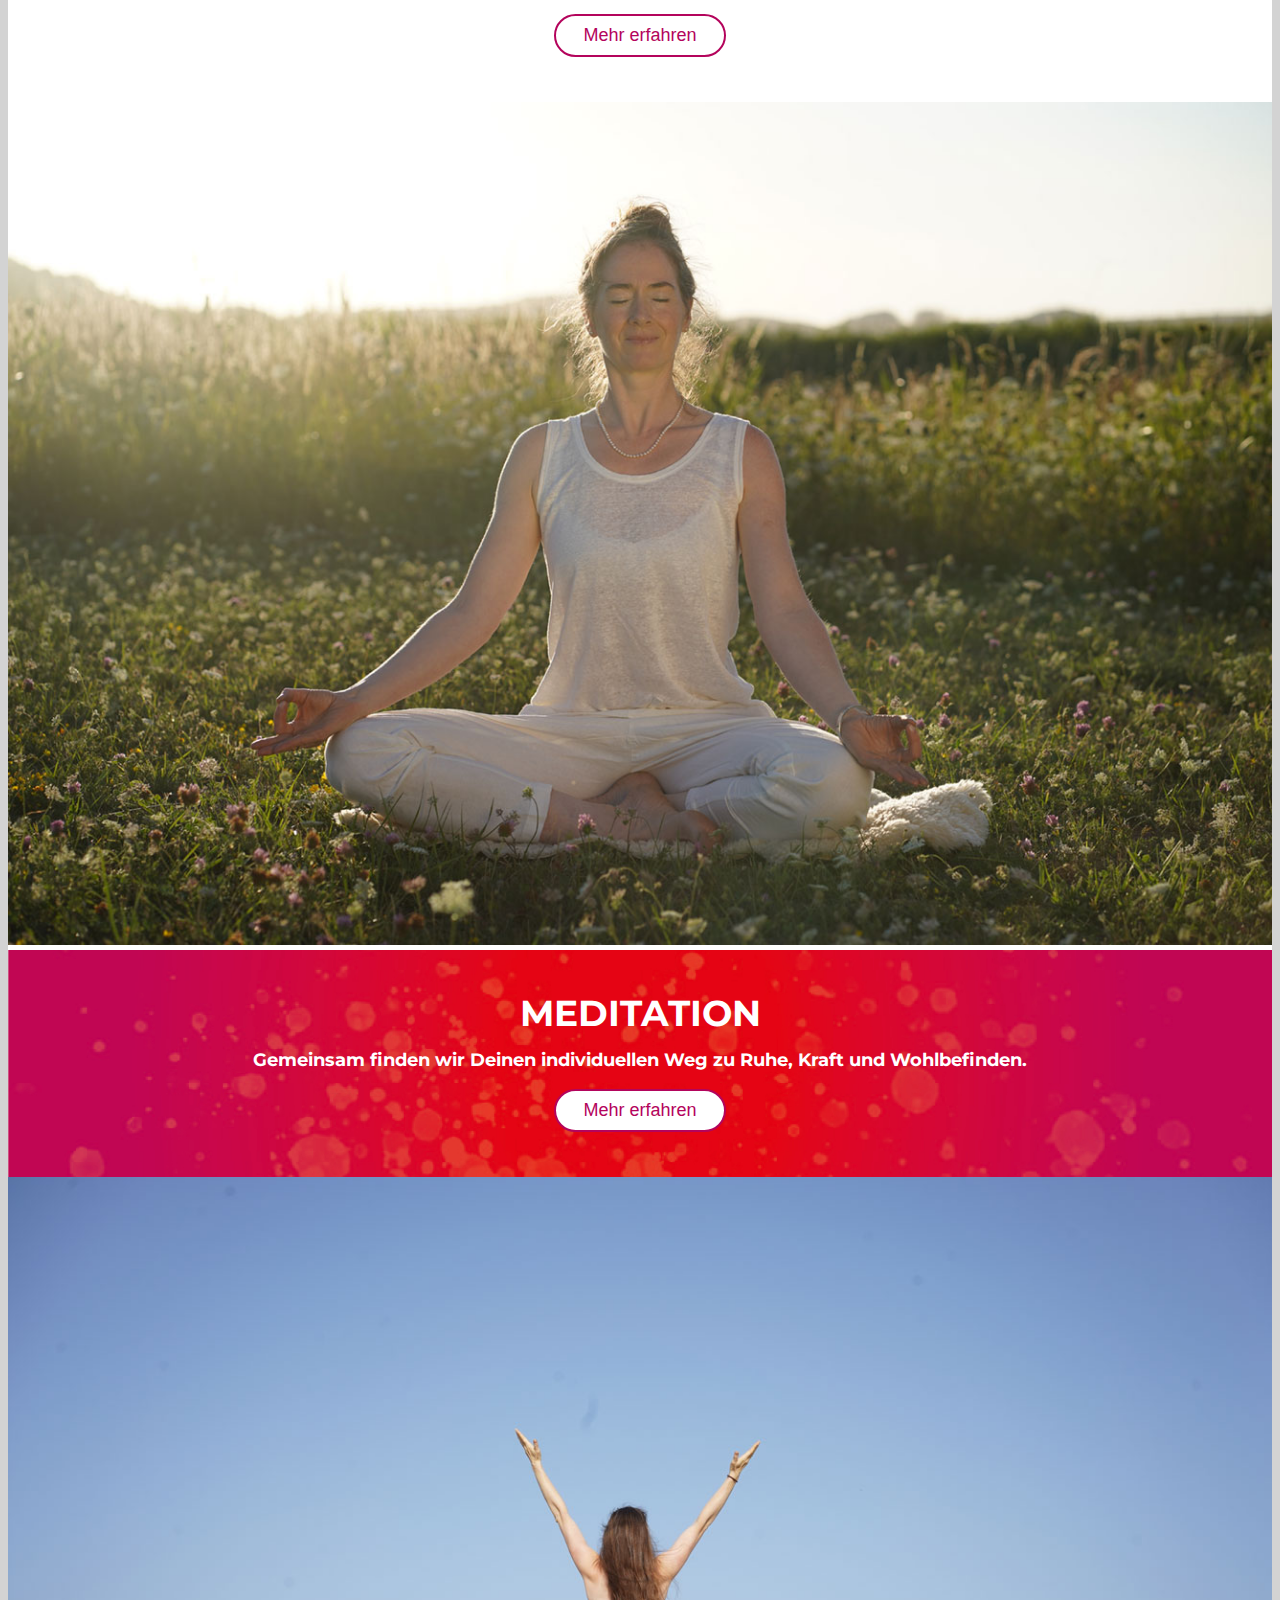
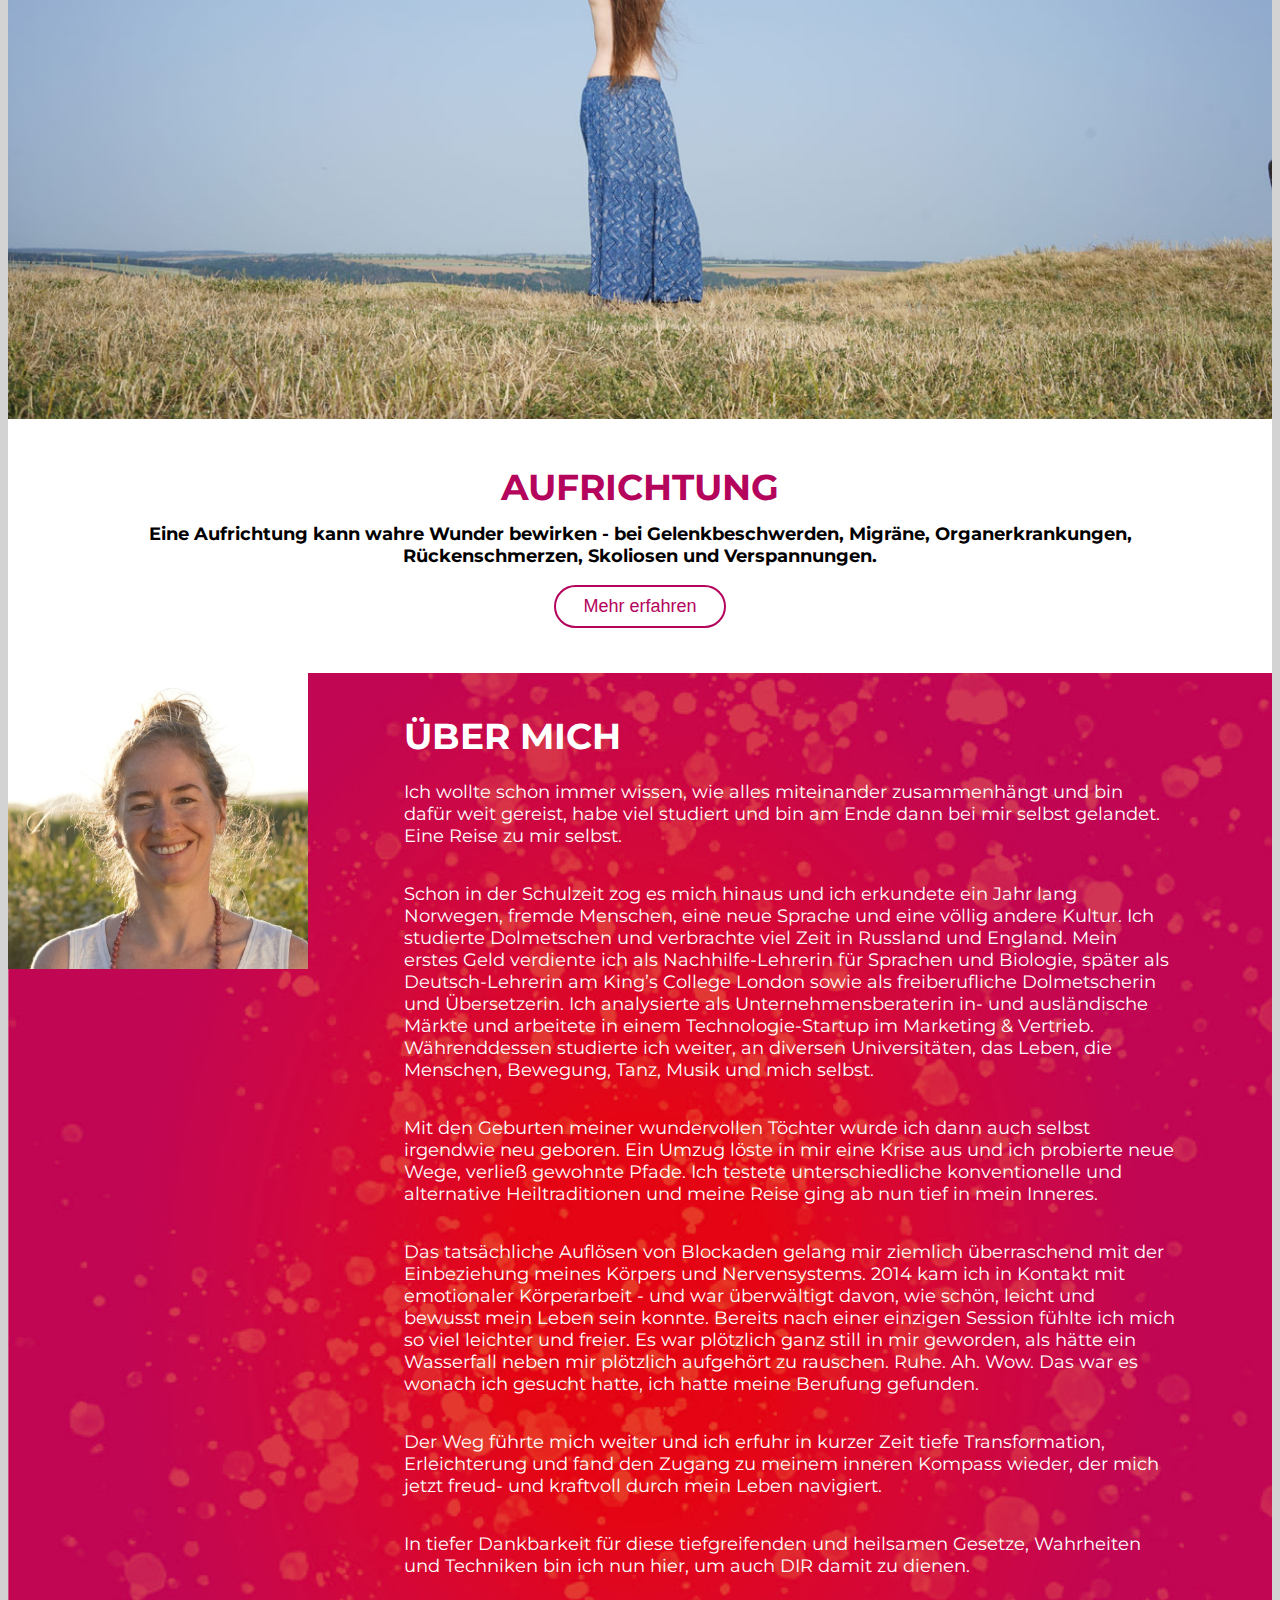
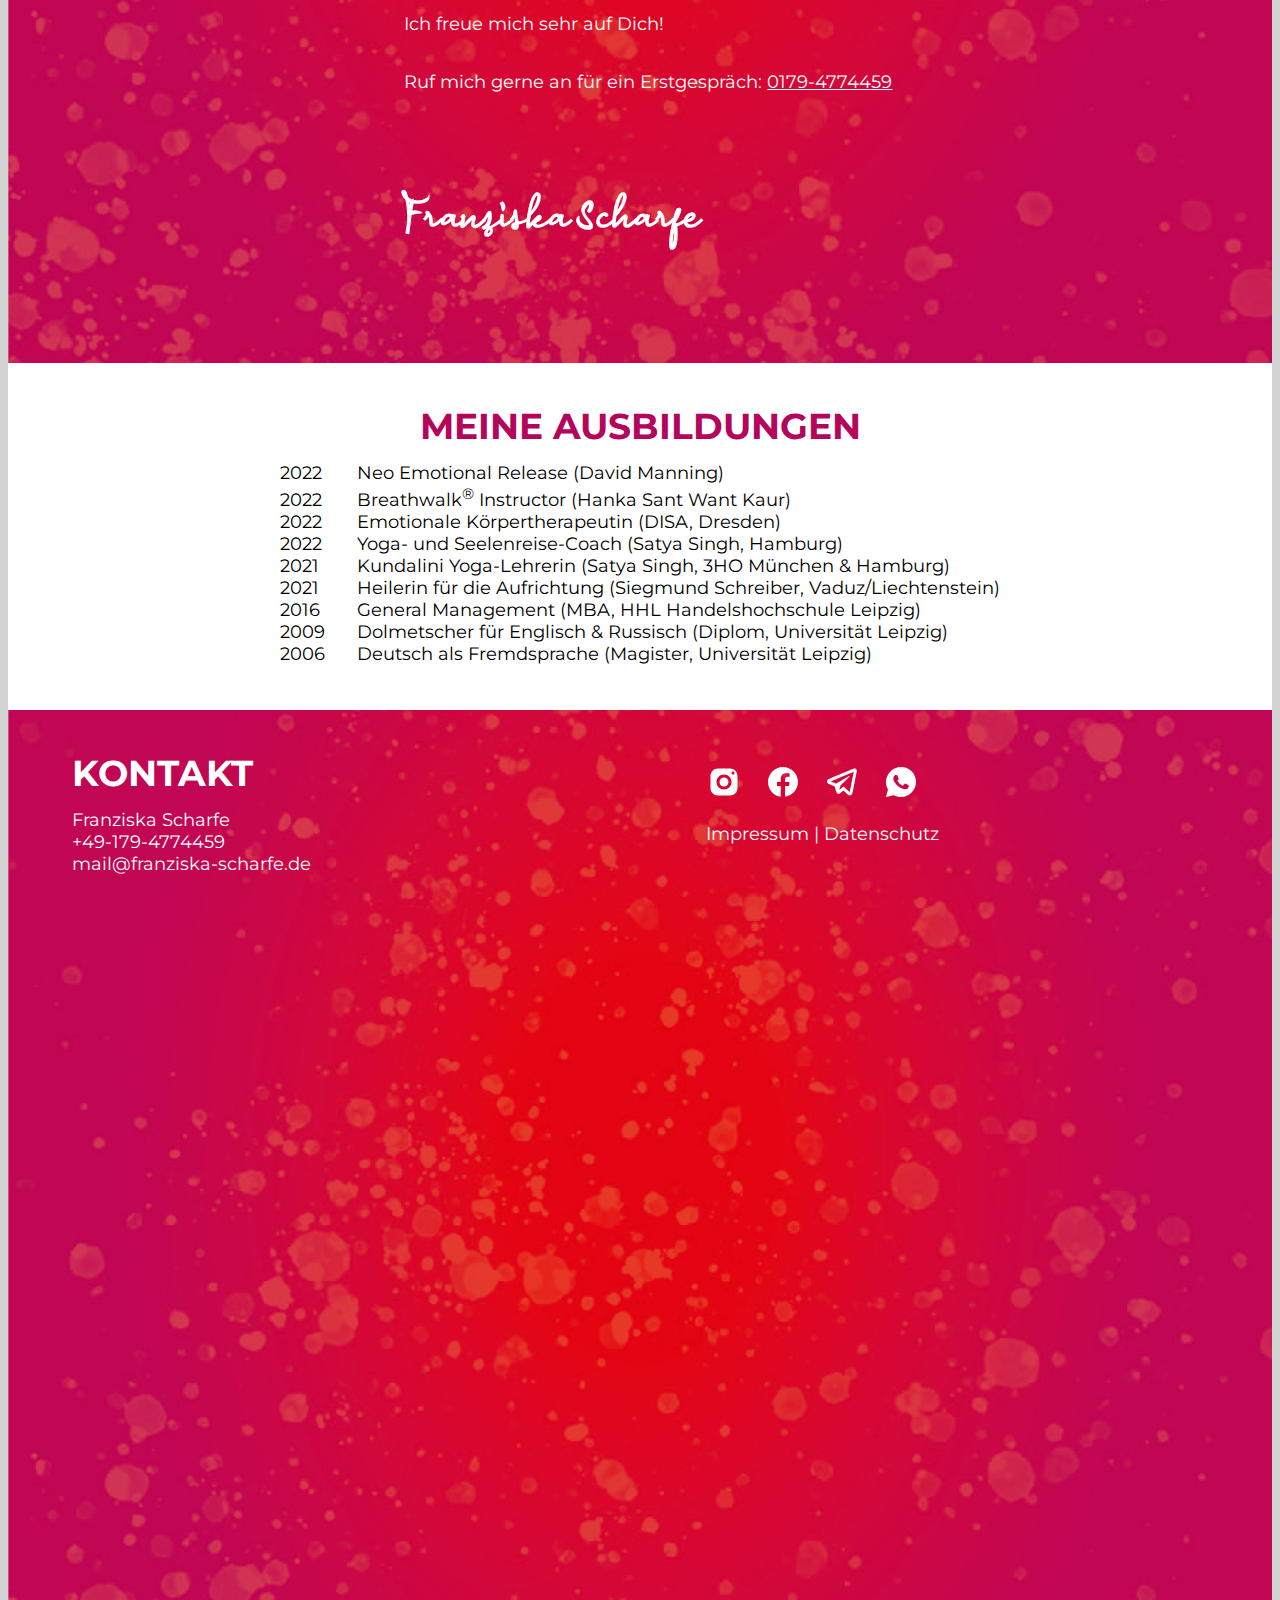
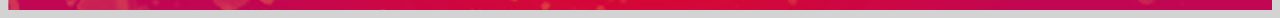
==== commit 7524bbc8: "css in own file, started coachings.html" ====
--- a/index.html
+++ b/index.html
@@ -3,307 +3,28 @@
   <head>
     <meta charset="utf-8">
     <meta name="viewport" content="width=device-width, initial-scale=1">
-    <title>Lebe Dein Satnam</title>
+    <title>Franziska Scharfe</title>
     <link href="https://cdn.jsdelivr.net/npm/bootstrap@5.2.1/dist/css/bootstrap.min.css" rel="stylesheet" integrity="sha384-iYQeCzEYFbKjA/T2uDLTpkwGzCiq6soy8tYaI1GyVh/UjpbCx/TYkiZhlZB6+fzT" crossorigin="anonymous">
-  	<style type="text/css">
-
-      html {
-        font-size: min(24px,calc(13px + 0.390625vw));
-      }
-
-      a, a:hover, a:visited {
-        color: white;
-      }
-
-      /* definition */
-      @font-face {
-        font-family: Montserrat;
-        src: url('Montserrat-Regular.ttf');
-        font-weight: normal;
-        font-style: normal;
-      }
-
-      @font-face {
-        font-family: Montserrat;
-        src: url('Montserrat-Bold.ttf');
-        font-weight: bold;
-        font-style: normal;
-      }
-
-      @font-face {
-        font-family: aAndragogy;
-        src: url('aAndragogy.ttf');
-        font-weight: normal;
-        font-style: normal;
-      }
-
-      /* use */
-      body {
-          font-family: Montserrat, sans-serif;
-          background-color: lightgray;
-          position: relative;
-      }
-
-      .xxl {
-        max-width: 1320px;
-        background-color: white;
-        margin: auto;
-      }
-
-
-      nav {
-        position: absolute;
-        top: 0;
-        width:100%;
-        /*height: 80px;*/
-        background-image: url("HGs_297x420mm-magenta.jpg");
-        background-position: center;
-        background-repeat: no-repeat;
-        background-size: cover;
-        display: flex;
-        flex-direction: row;
-        justify-content: flex-start;
-        align-items: center;
-        gap:1rem;
-      }
-      .nav-link, .nav-link:hover, .nav-link:visited {
-        color: white;
-        white-space: nowrap;
-      }
-
-
-      .active {
-        color: white;
-        text-decoration: underline;
-      }
-
-       /* When the screen is less than 600 pixels wide, hide all links, except for the first one ("Home"). Show the link that contains should open and close the topnav (.icon) */
-        @media screen and (max-width: 720px) {
-          nav {
-            
-            flex-direction: column;
-          }
-          nav a:not(:first-child) {display: none;}
-          nav.visible a {
-             display:block;
-          }
-
-          ul li span {
-            display: block;
-            margin-top: 1rem;
-          }
-        }
-
-
-  		#intro, #motivation, section div {
-        display: flex;
-        flex-direction: column;
-        align-items: center;
-        justify-content: center;
-      }
-
-
-      #intro{
-        color:white;
-  			background-image: url("Header_1320x666px.jpg");
-			  /* Full height */
-			  height: 100vh;
-			  /* Center and scale the image nicely*/
-        max-height: 666px;
-			  background-position: center;
-			  background-repeat: no-repeat;
-			  background-size: cover;
-        /*padding: 10rem 0;*/
-        padding-top: 80px;
-  		}
-
-     #brand{
-        width: 100px;
-        flex-shrink: 0;
-      }
-
-     #intro img {
-        height: min(20vh, 150px);
-        /*width: 15rem;*/
-      }
-
-      #motivation {
-        padding-top: 3rem;
-        padding-bottom: 3rem;
-      }
-
-      #video {
-        width: 300px;
-      }
-
-      h1, h2, h3, h4, p, ul {
-        padding-left: 10%;
-        padding-right: 10%;
-        text-align: center;        
-      }
-
-      .left *{        
-        text-align: left;
-      }
-
-      h1,h3 {
-        font-weight: bold;
-        line-height: 1;
-      }
-
-      h1{
-        font-size: 2.5rem;
-        line-height: 1;
-      }
-
-      h2 {
-          font-family: aAndragogy, cursive;
-          font-size: 3rem;
-          line-height: 1;
-      }
-
-      h3{
-        font-size: 2rem;
-        margin-top: 0.5rem;
-        margin-bottom: 0.5rem;
-      }
-
-      h4 {
-        font-size: 1rem;
-        margin-top: 0.5rem;
-        margin-bottom: 0.5rem;
-      }
-
-      p, li {
-        font-size: 1rem;
-      }
-
-      .color{
-        color: #b4045c;
-      }
-
-  		.container-xxl{
-  			background-color: white;	
-  		}
-
-      section div {
-        padding-top: 2rem;
-        padding-bottom: 2rem;
-      }
-
-      .section-img{
-        width:100%;
-        /*background-position: center;
-        background-repeat: no-repeat;
-        background-size: cover;       */
-      }
-
-      .color-section {
-        background-image: url("HGs_297x420mm-magenta.jpg");
-        background-position: center;
-        background-repeat: no-repeat;
-        background-size: cover;
-        color: white;
-      }
-
-      section div button {
-        border-radius: 30px;
-        border-style: solid;
-        border-color: #b4045c;
-        color: #b4045c;
-        background-color: white;
-        padding: .5rem 1.5rem;
-        margin-top: 0.5rem;
-        margin-bottom: 0.5rem;
-        font-size: 1rem;
-      }
-
-      #about {
-        display: flex;
-        flex-direction: row;
-        flex-wrap: wrap;
-        justify-content: center;
-        align-items: flex-start;      
-      }
-
-      #about img{
-        width: 300px;
-      }
-
-      #about div {
-        flex-basis:500px;
-        flex-grow: 4;
-        align-items: flex-start;
-      }
-
-      #about div p {
-        text-align: left;
-      }
-
-      ul{
-        list-style: none;
-        margin-top: 0.5rem;
-        margin-bottom: 0.5rem;
-      }
-
-      li{
-
-      }
-
-      li span {
-        display: inline-block;
-        width: 4rem;
-      }
-
-      footer {
-        display: flex;
-        flex-direction: row;
-        flex-wrap: wrap;
-        justify-content: space-evenly;
-        align-items: flex-start;
-        align-content: flex-start;
-        min-height: 100vh;
-        
-      }
-
-      footer div{
-        flex-grow: 1;
-        flex-basis: auto;        
-        padding-top: 2rem;
-        padding-bottom: 2rem;
-      }
-
-      footer a {
-        color: white;
-        text-decoration: none;
-        text-align: left;
-      }
-
-      footer .sm-icon {
-        width: 2rem;
-        margin: 0rem 1rem 0 0;
-      }
-
-  	</style>
+  	<link rel="stylesheet" type="text/css" href="style.css">
   </head>
 
 <body>
 <div class="xxl">
   <nav class="xxl" id="navbar">  
-	    <a href="javascript:void(0);" onclick="toggleNav()"><img id="brand" src="Logo_Icon_weiss.png" alt="Satnam"></a>
-      <a class="nav-link" href="#intro">Home</a>
-      <a class="nav-link" href="#coaching">Coachings</a>
-      <a class="nav-link" href="#yoga">Yoga</a>
-      <a class="nav-link" href="#meditation">Meditation</a>
-      <a class="nav-link" href="#aufrichtung">Aufrichtung</a>
-      <a class="nav-link" href="#about">Über mich</a>
+        <a href="javascript:void(0);" onclick="toggleNav()"><img id="brand" src="Logo_Icon_weiss.png" alt="Satnam"></a>
+      <a class="nav-link active" href="index.html">Home</a>
+      <a class="nav-link" href="coachings.html">Coachings</a>
+      <a class="nav-link" href="yoga.html">Yoga</a>
+      <a class="nav-link" href="meditation.html">Meditation</a>
+      <a class="nav-link" href="aufrichtung.html">Aufrichtung</a>
+      <a class="nav-link" href="index.html#about">Über mich</a>
       <a class="nav-link" href="#contact">Kontakt</a>
   </nav>
 
 
 
   <div class="" id="intro">
-    <h2>Franziska Scharfe</h2>
+    <h2>Willkommen bei Franziska Scharfe</h2>
     <img src="Logo_Icon_weiss.png">
     <h1>COACHING & BODYWORK </h1>
     <h2>Light your Life</h2>    
@@ -312,10 +33,10 @@
   <main>
 
   <section class="" id="motivation">
-    <h1 class="color">DU bist wichtig!</h3>
-    <!--<h2 class="color">Lebe deine Bestimmung - Lebe dein Satnam</h4>-->
-    <p>Ich begleite Dich auf Deinem Weg zu Deinem höchsten Potential, zu Deiner Lebenskraft und zum Glauben an Dich selbst.</p>
-    <img id="video" src="video.png">    
+    <h1 class="color">Was findest Du hier?</h3>
+    <p>Ich begleite Dich auf Deinem Weg zu Deinem höchsten Potential, zu Deiner
+Lebenskraft und zum Glauben an Dich selbst.</p>
+   <!-- <img id="video" src="video.png"> -->
   </section>
 
   <section id="coaching">
@@ -323,7 +44,7 @@
     <div class="color-section">
       <h3>COACHINGS</h3>
       <h4>In meinen Coachings begleite ich Dich über mehrere Wochen - ganzheitlich, alltagsnah und integral.</h4>
-      <button>Mehr erfahren</button>
+      <button><a href="coachings.html">Mehr erfahren</a></button>
     </div>
   </section>
 
@@ -340,7 +61,7 @@
     <img src="Meditation_1320x880px.jpg" class="section-img" loading="lazy">
     <div class="color-section">
       <h3>MEDITATION</h3>
-      <h4>Gemeinsam finden wir Deinen individuellen Weg Ruhe, Kraft und Wohlbefinden.</h4>
+      <h4>Gemeinsam finden wir Deinen individuellen Weg zu Ruhe, Kraft und Wohlbefinden.</h4>
       <button>Mehr erfahren</button>
     </div>
   </section>
@@ -454,14 +175,14 @@
 
 
 
-    let mainSection = document.querySelectorAll('main section');
+   /* let mainSection = document.querySelectorAll('main section');
     mainSection.forEach((v,i)=> {
       let rect = v.getBoundingClientRect().y
-      if(rect < window.innerHeight+250){
+      if(rect < window.innerHeight+500){
         menuSection.forEach(v=> v.classList.remove('active'))
         menuSection[i].classList.add('active')
       }
-    })
+    })*/
   })
 </script>
 </body>
--- a/style.css
+++ b/style.css
@@ -0,0 +1,284 @@
+
+      html {
+        font-size: min(24px,calc(13px + 0.390625vw));
+      }
+
+      a, a:hover, a:visited {
+        color: white;
+      }
+
+      /* definition */
+      @font-face {
+        font-family: Montserrat;
+        src: url('Montserrat-Regular.ttf');
+        font-weight: normal;
+        font-style: normal;
+      }
+
+      @font-face {
+        font-family: Montserrat;
+        src: url('Montserrat-Bold.ttf');
+        font-weight: bold;
+        font-style: normal;
+      }
+
+      @font-face {
+        font-family: aAndragogy;
+        src: url('aAndragogy.ttf');
+        font-weight: normal;
+        font-style: normal;
+      }
+
+      /* use */
+      body {
+          font-family: Montserrat, sans-serif;
+          background-color: lightgray;
+          position: relative;
+      }
+
+      .xxl {
+        max-width: 1320px;
+        background-color: white;
+        margin: auto;
+      }
+
+
+      nav {
+        position: absolute;
+        top: 0;
+        width:100%;
+        /*height: 80px;*/
+        background-image: url("HGs_297x420mm-magenta.jpg");
+        background-position: center;
+        background-repeat: no-repeat;
+        background-size: cover;
+        display: flex;
+        flex-direction: row;
+        justify-content: flex-start;
+        align-items: center;
+        gap:1rem;
+      }
+      .nav-link, .nav-link:hover, .nav-link:visited {
+        color: white;
+        white-space: nowrap;
+      }
+
+
+      .active {
+        text-decoration: underline;
+      }
+
+       /* When the screen is less than 600 pixels wide, hide all links, except for the first one ("Home"). Show the link that contains should open and close the topnav (.icon) */
+        @media screen and (max-width: 720px) {
+          nav {
+            
+            flex-direction: column;
+          }
+          nav a:not(:first-child) {display: none;}
+          nav.visible a {
+             display:block;
+          }
+
+          ul li span {
+            display: block;
+            margin-top: 1rem;
+          }
+        }
+
+
+  		#intro, #motivation, section div {
+        display: flex;
+        flex-direction: column;
+        align-items: center;
+        justify-content: center;
+      }
+
+
+      #intro{
+        color:white;
+  			background-image: url("Header_1320x666px.jpg");
+			  /* Full height */
+			  height: 100vh;
+			  /* Center and scale the image nicely*/
+        max-height: 666px;
+			  background-position: center;
+			  background-repeat: no-repeat;
+			  background-size: cover;
+        /*padding: 10rem 0;*/
+        padding-top: 80px;
+  		}
+
+     #brand{
+        width: 100px;
+        flex-shrink: 0;
+      }
+
+     #intro img {
+        height: min(20vh, 150px);
+        /*width: 15rem;*/
+      }
+
+      #motivation {
+        padding-top: 3rem;
+        padding-bottom: 3rem;
+      }
+
+      #video {
+        width: 300px;
+      }
+
+      h1, h2, h3, h4, p, ul {
+        padding-left: 10%;
+        padding-right: 10%;
+        text-align: center;        
+      }
+
+      .left *{        
+        text-align: left;
+      }
+
+      h1,h3 {
+        font-weight: bold;
+        line-height: 1;
+      }
+
+      h1{
+        font-size: 2.5rem;
+        line-height: 1;
+      }
+
+      h2 {
+          font-family: aAndragogy, cursive;
+          font-size: 3rem;
+          line-height: 1;
+      }
+
+      h3{
+        font-size: 2rem;
+        margin-top: 0.5rem;
+        margin-bottom: 0.5rem;
+      }
+
+      h4 {
+        font-size: 1rem;
+        margin-top: 0.5rem;
+        margin-bottom: 0.5rem;
+      }
+
+      p, li {
+        font-size: 1rem;
+      }
+
+      .color{
+        color: #b4045c;
+      }
+
+  		.container-xxl{
+  			background-color: white;	
+  		}
+
+      section div {
+        padding-top: 2rem;
+        padding-bottom: 2rem;
+      }
+
+      .section-img{
+        width:100%;
+        /*background-position: center;
+        background-repeat: no-repeat;
+        background-size: cover;       */
+      }
+
+      .color-section {
+        background-image: url("HGs_297x420mm-magenta.jpg");
+        background-position: center;
+        background-repeat: no-repeat;
+        background-size: cover;
+        color: white;
+      }
+
+      section button {
+        border-radius: 30px;
+        border-style: solid;
+        border-color: #b4045c;
+        color: #b4045c;
+        background-color: white;
+        padding: .5rem 1.5rem;
+        margin-top: 0.5rem;
+        margin-bottom: 0.5rem;
+        font-size: 1rem;
+      }
+      section button a {
+        color: #b4045c !important;
+        text-decoration: none;
+      }
+
+      #about {
+        display: flex;
+        flex-direction: row;
+        flex-wrap: wrap;
+        justify-content: center;
+        align-items: flex-start;      
+      }
+
+      #about img{
+        width: 300px;
+      }
+
+      #about div {
+        flex-basis:500px;
+        flex-grow: 4;
+        align-items: flex-start;
+      }
+
+      #about div p {
+        text-align: left;
+      }
+
+      ul{
+        list-style: none;
+        margin-top: 0.5rem;
+        margin-bottom: 0.5rem;
+      }
+
+      li{
+
+      }
+
+      li span {
+        display: inline-block;
+        width: 4rem;
+      }
+
+      footer {
+        display: flex;
+        flex-direction: row;
+        flex-wrap: wrap;
+        justify-content: space-evenly;
+        align-items: flex-start;
+        align-content: flex-start;
+        min-height: 100vh;
+        
+      }
+
+      footer div{
+        flex-grow: 1;
+        flex-basis: auto;        
+        padding-top: 2rem;
+        padding-bottom: 2rem;
+      }
+
+      footer a {
+        color: white;
+        text-decoration: none;
+        text-align: left;
+      }
+
+      footer .sm-icon {
+        width: 2rem;
+        margin: 0rem 1rem 0 0;
+      }
+
+      #subpage {
+        padding-top:70px;
+      }
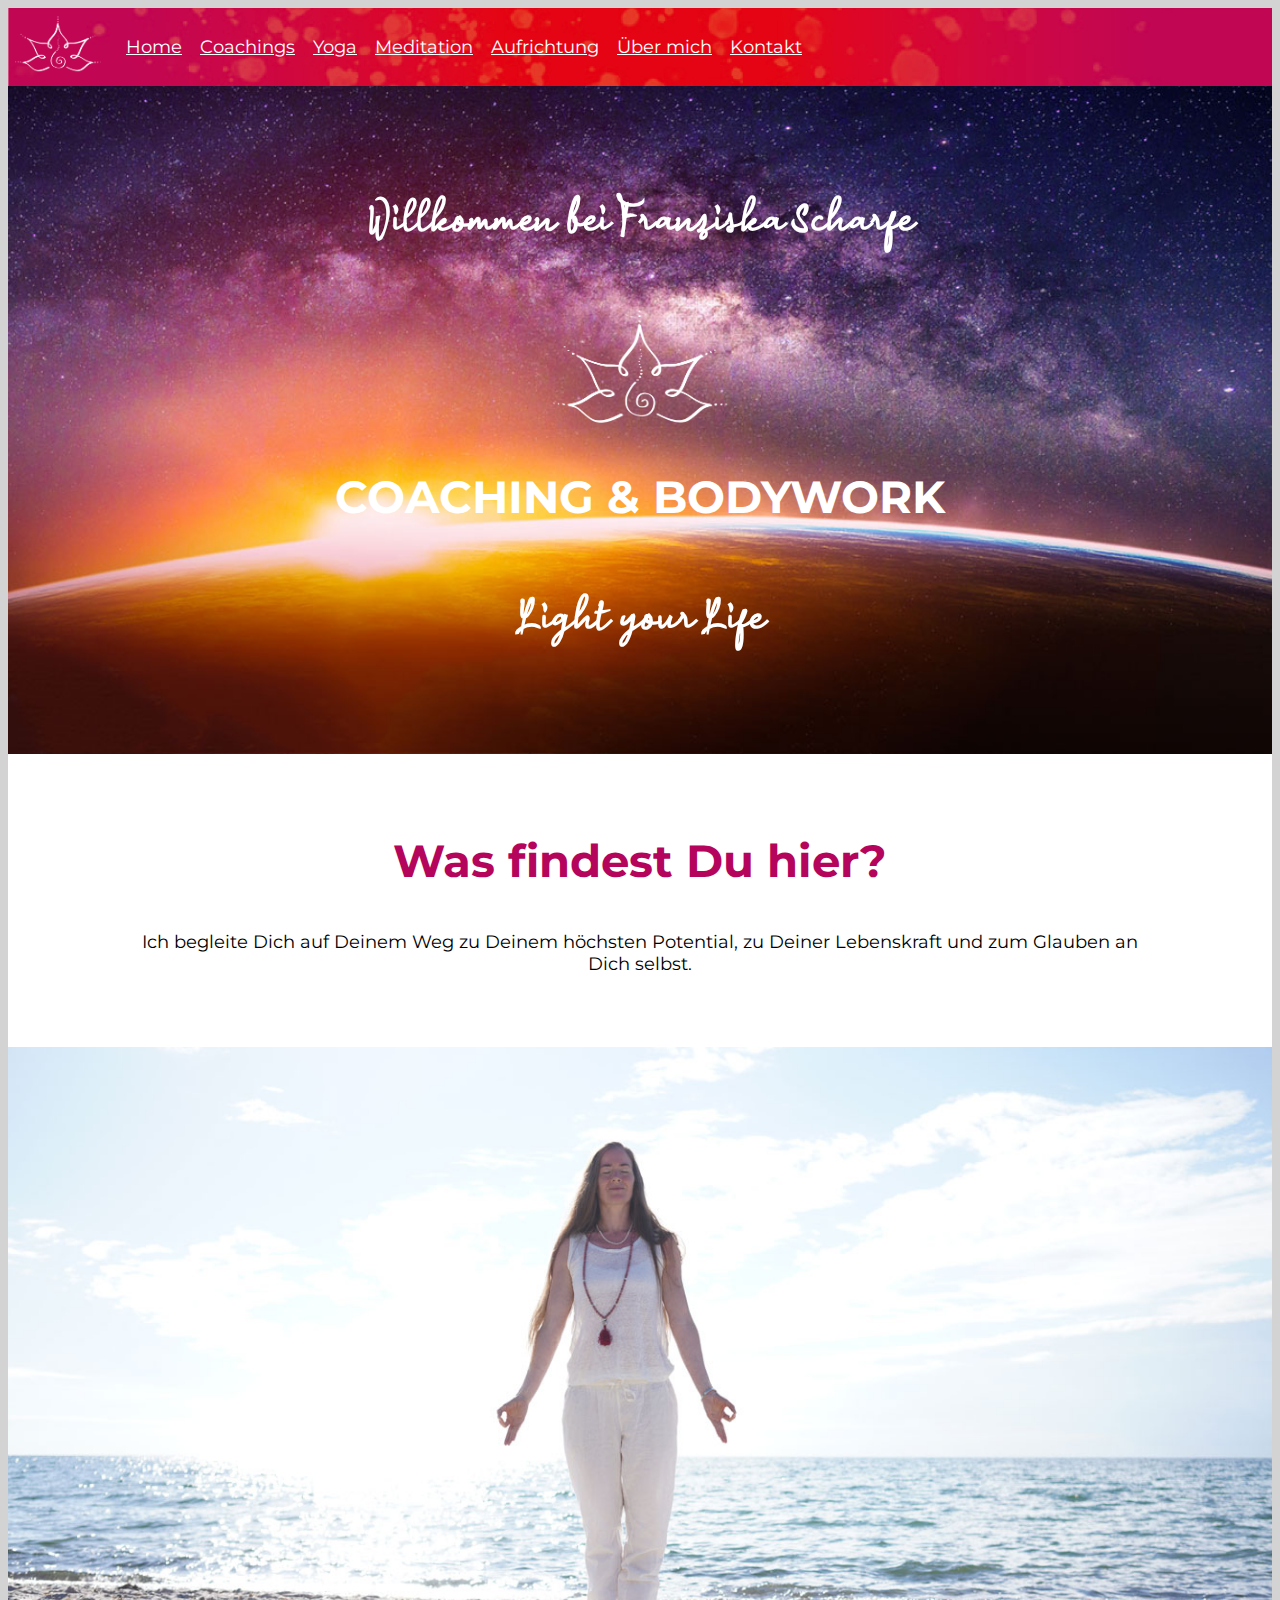
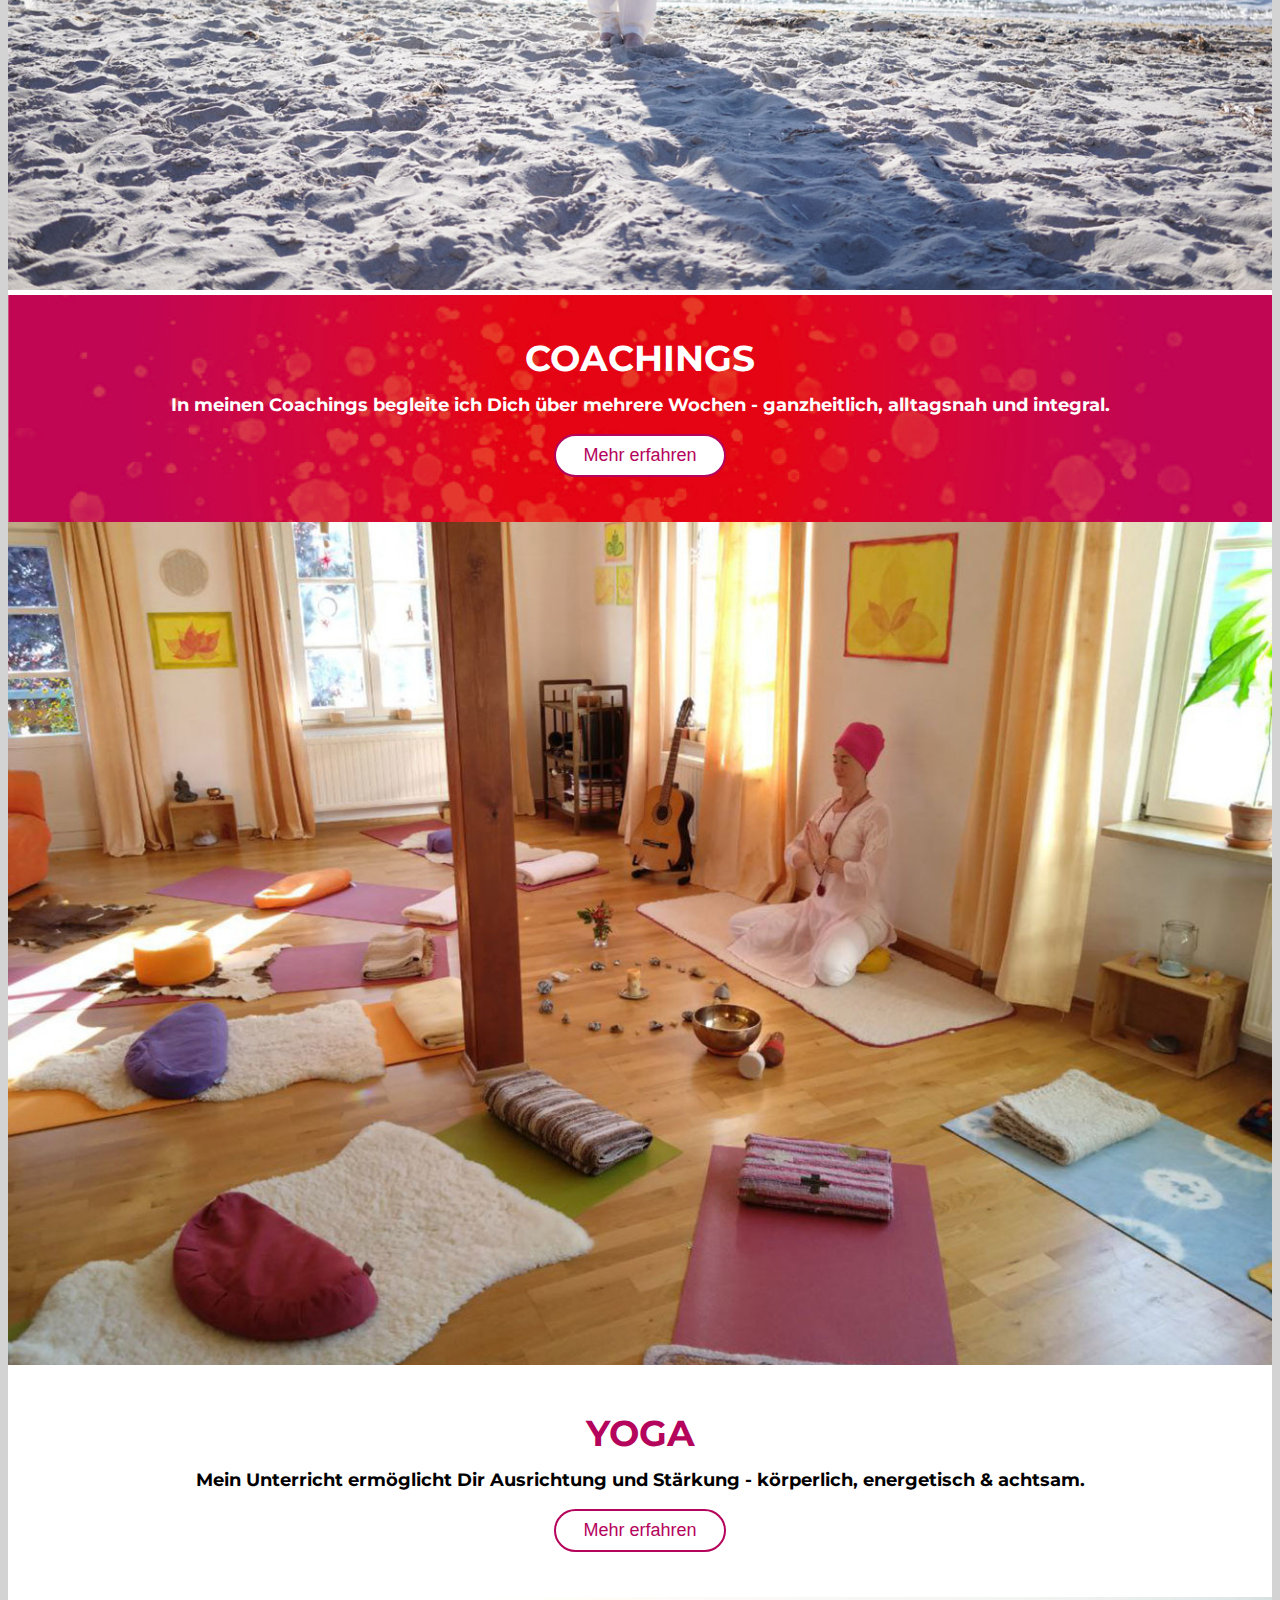
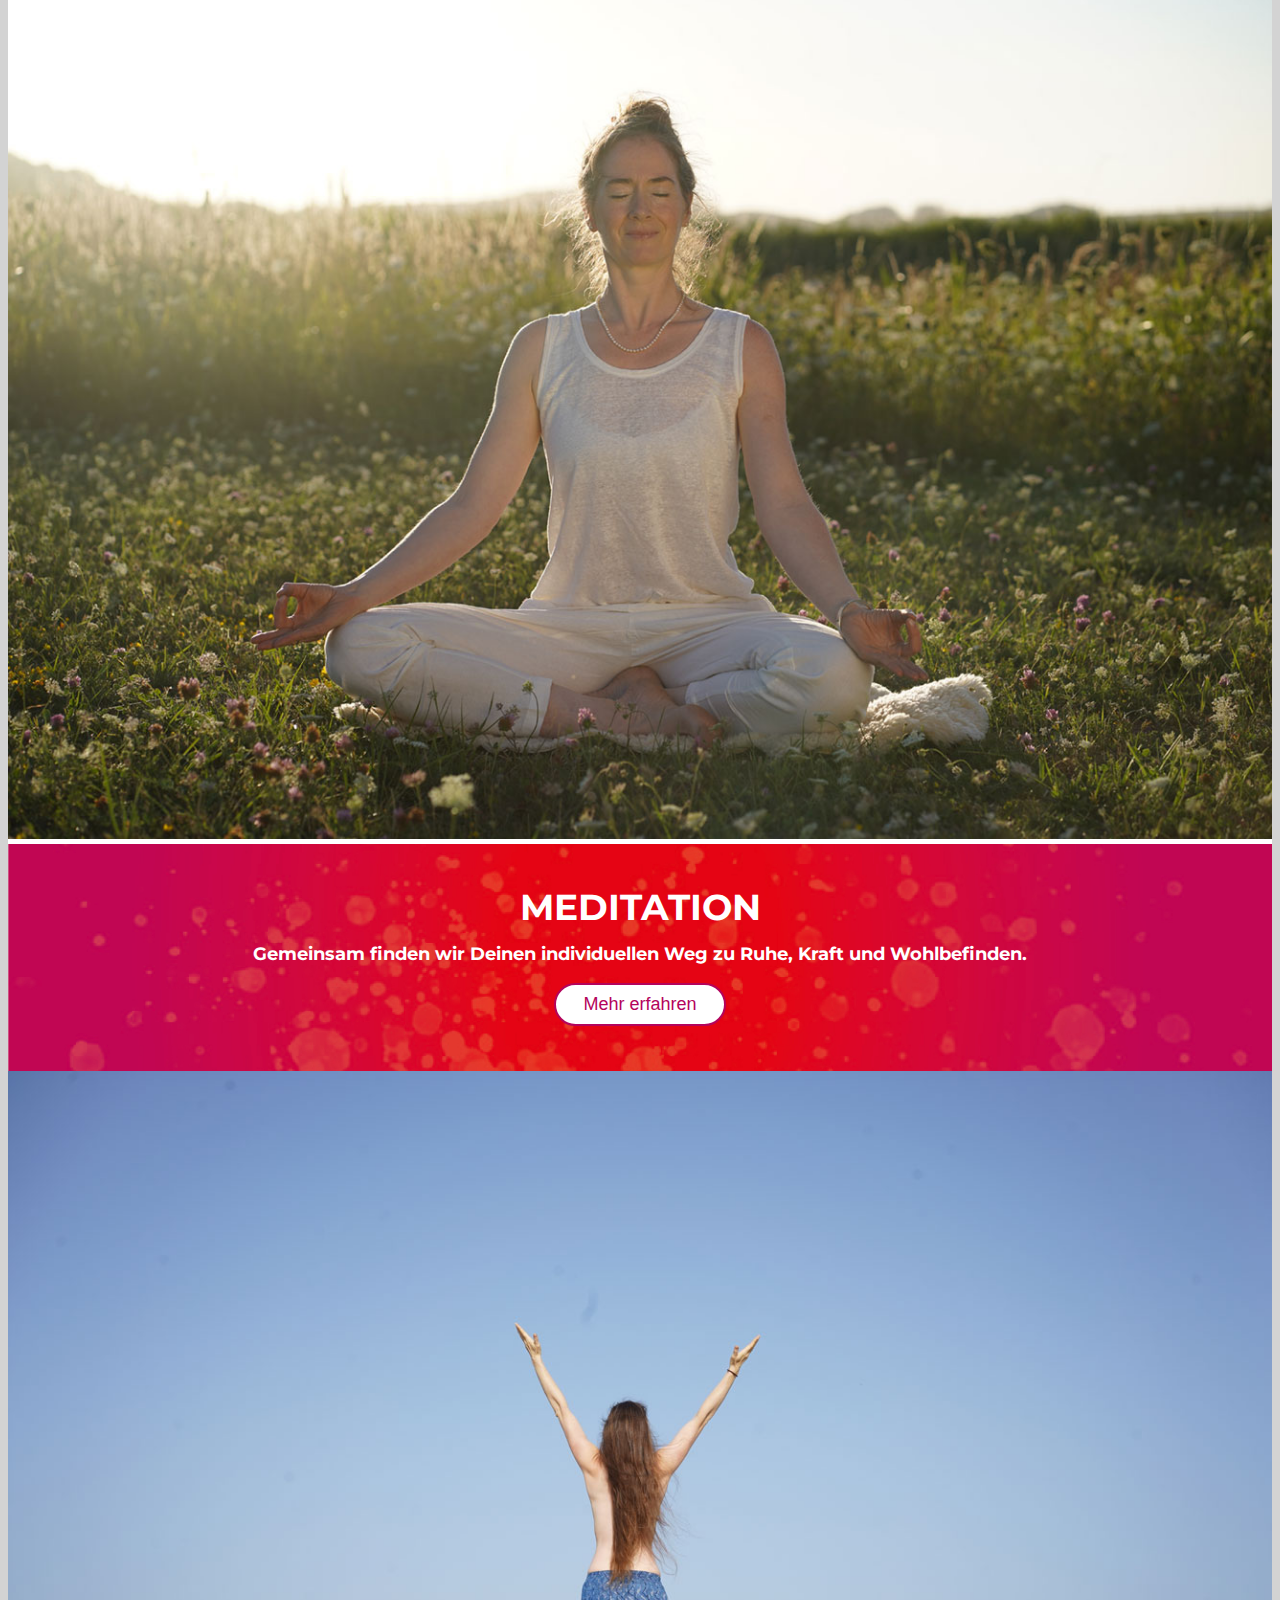
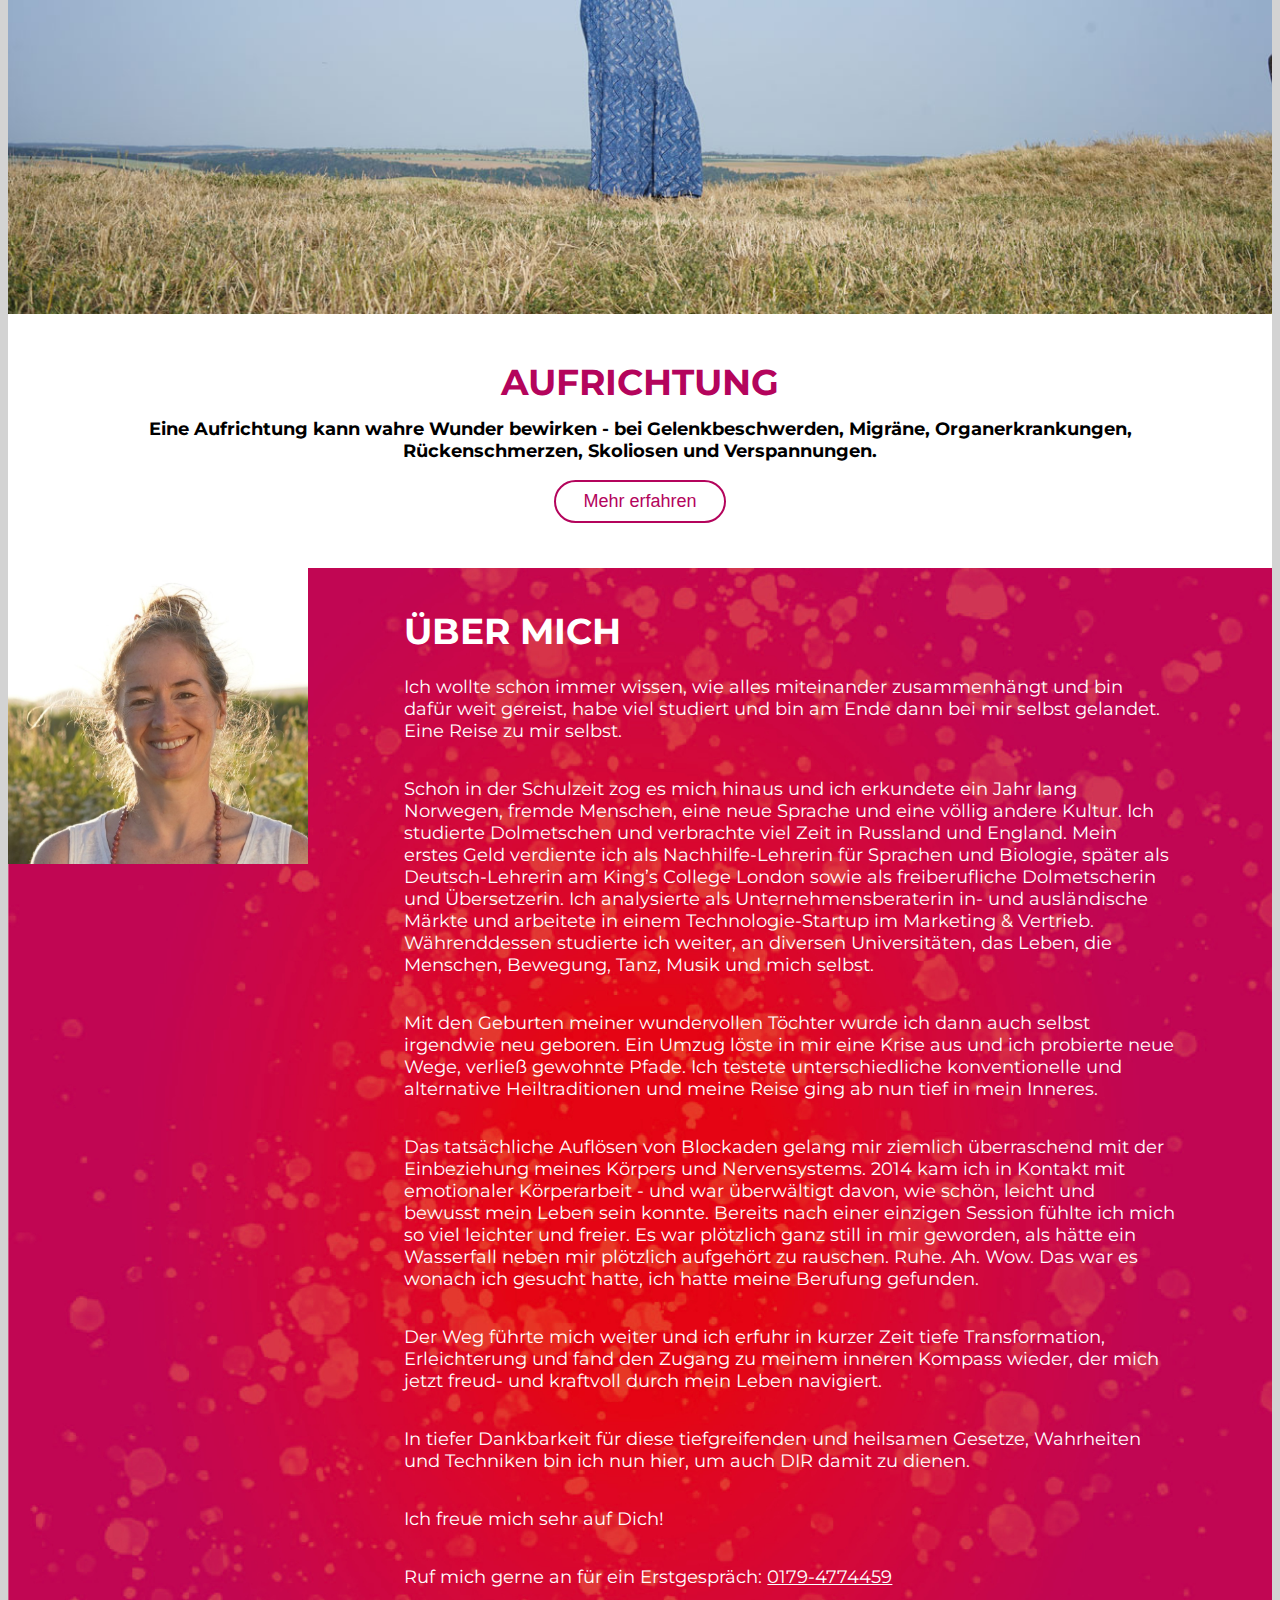
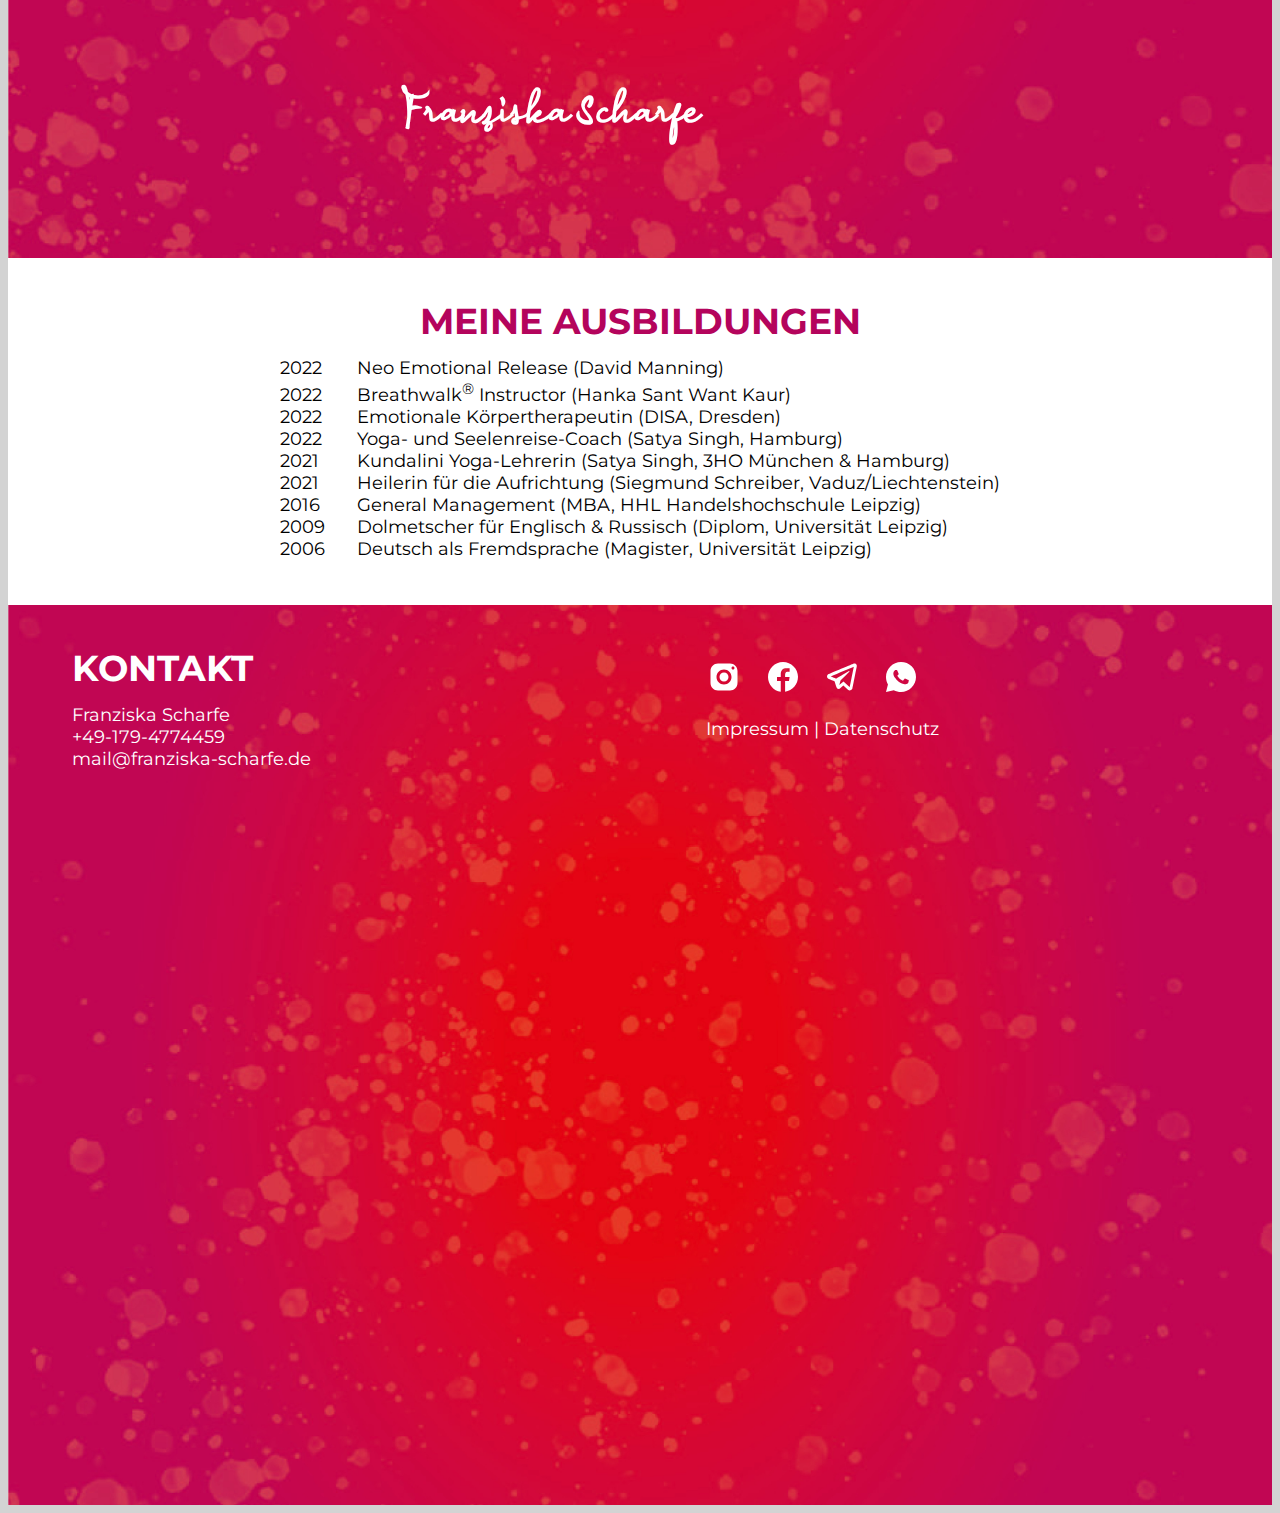
==== commit 1b62c148: "update image size yoga" ====
--- a/index.html
+++ b/index.html
@@ -49,7 +49,7 @@
   </section>
 
   <section id="yoga">
-    <img src="yoga_1320x990px.jpg" class="section-img" loading="lazy">
+    <img src="yoga_1320x880px.jpg" class="section-img" loading="lazy">
     <div>
       <h3 class="color">YOGA</h3>
       <h4>Mein Unterricht ermöglicht Dir Ausrichtung und Stärkung - körperlich, energetisch & achtsam.</h4>
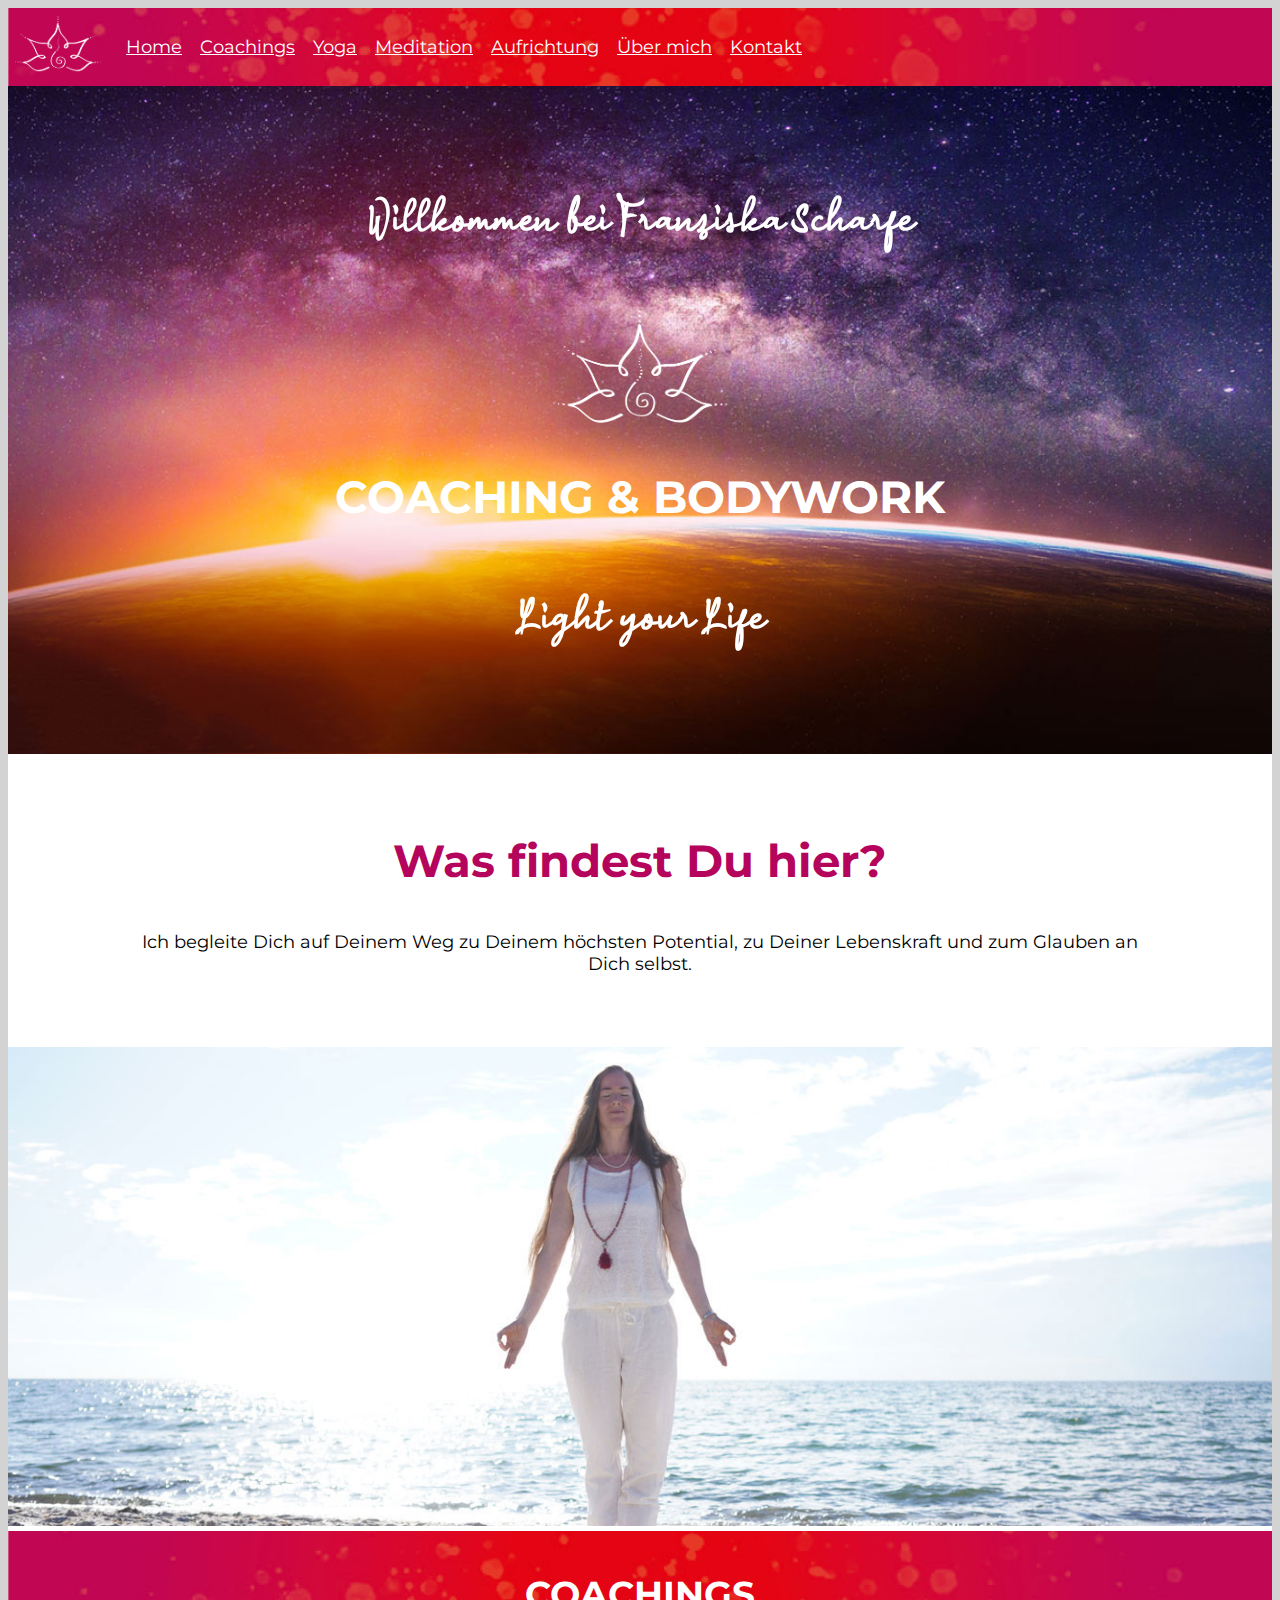
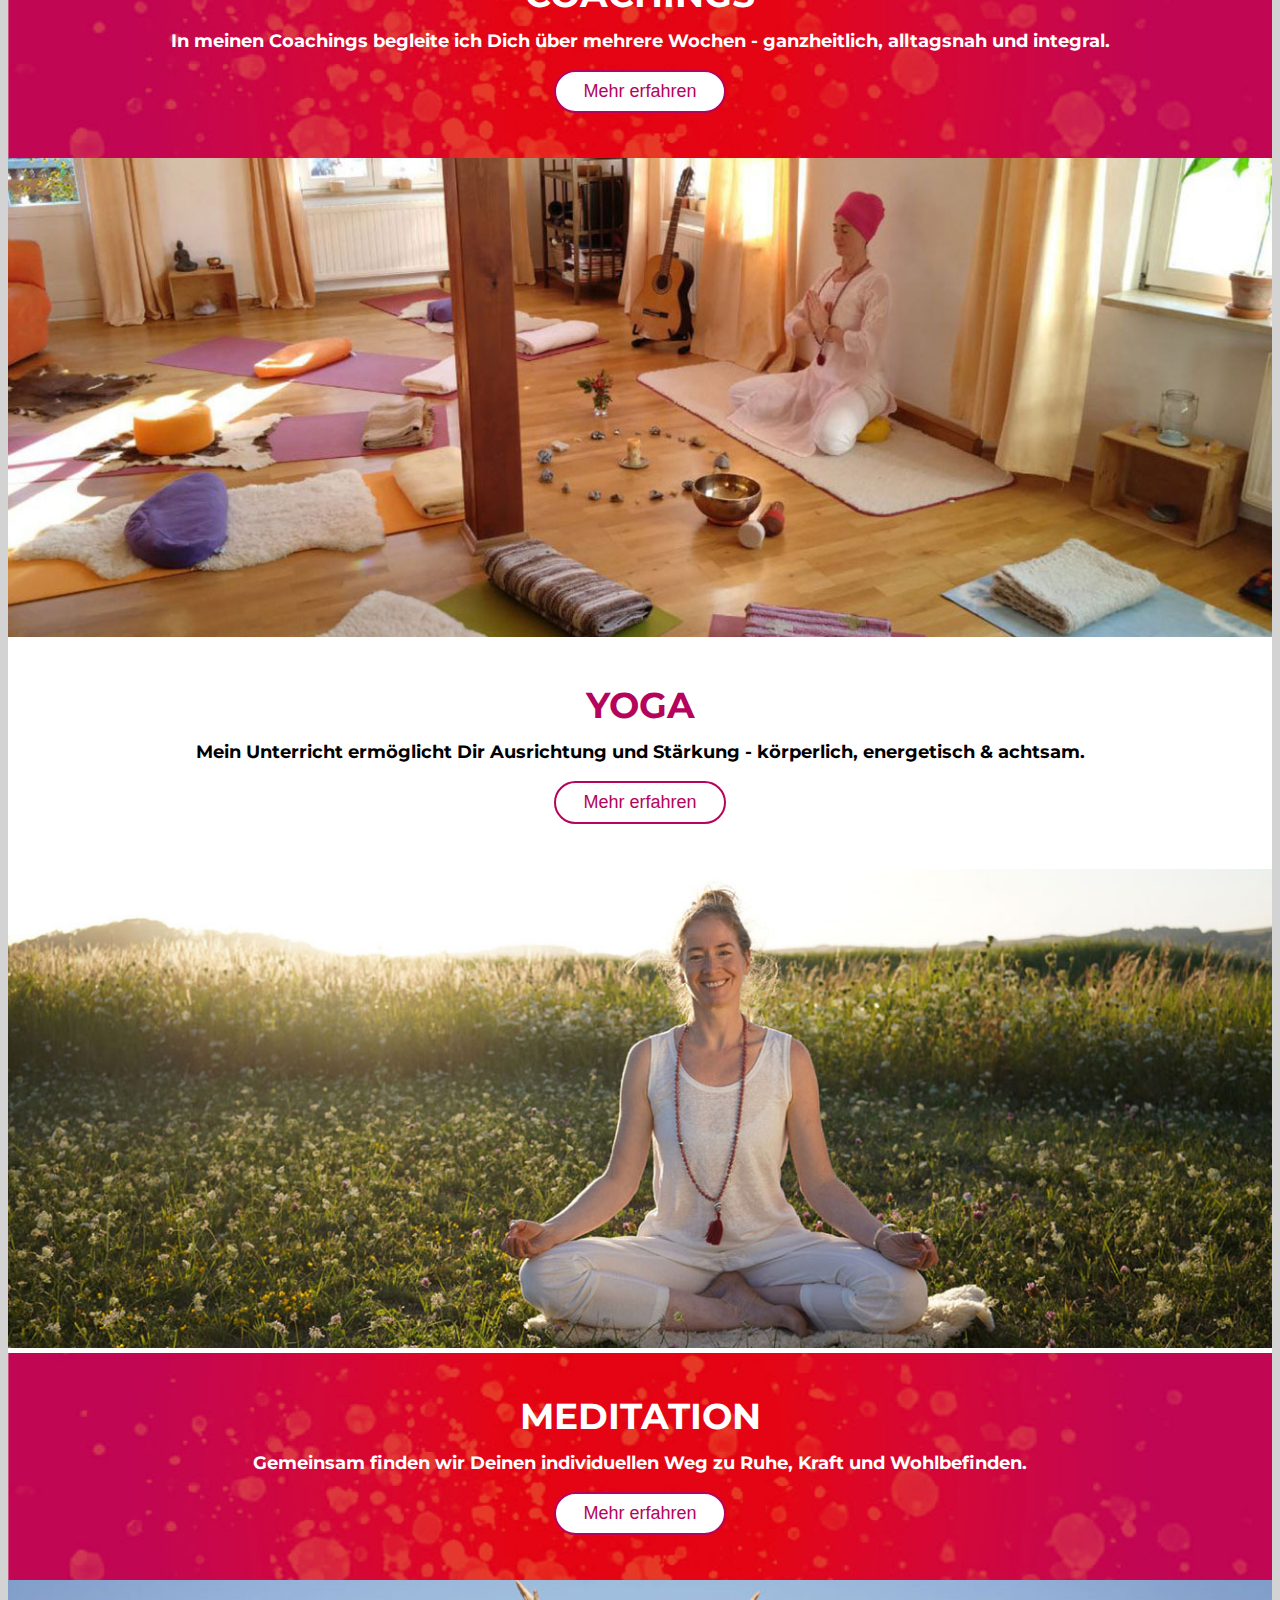
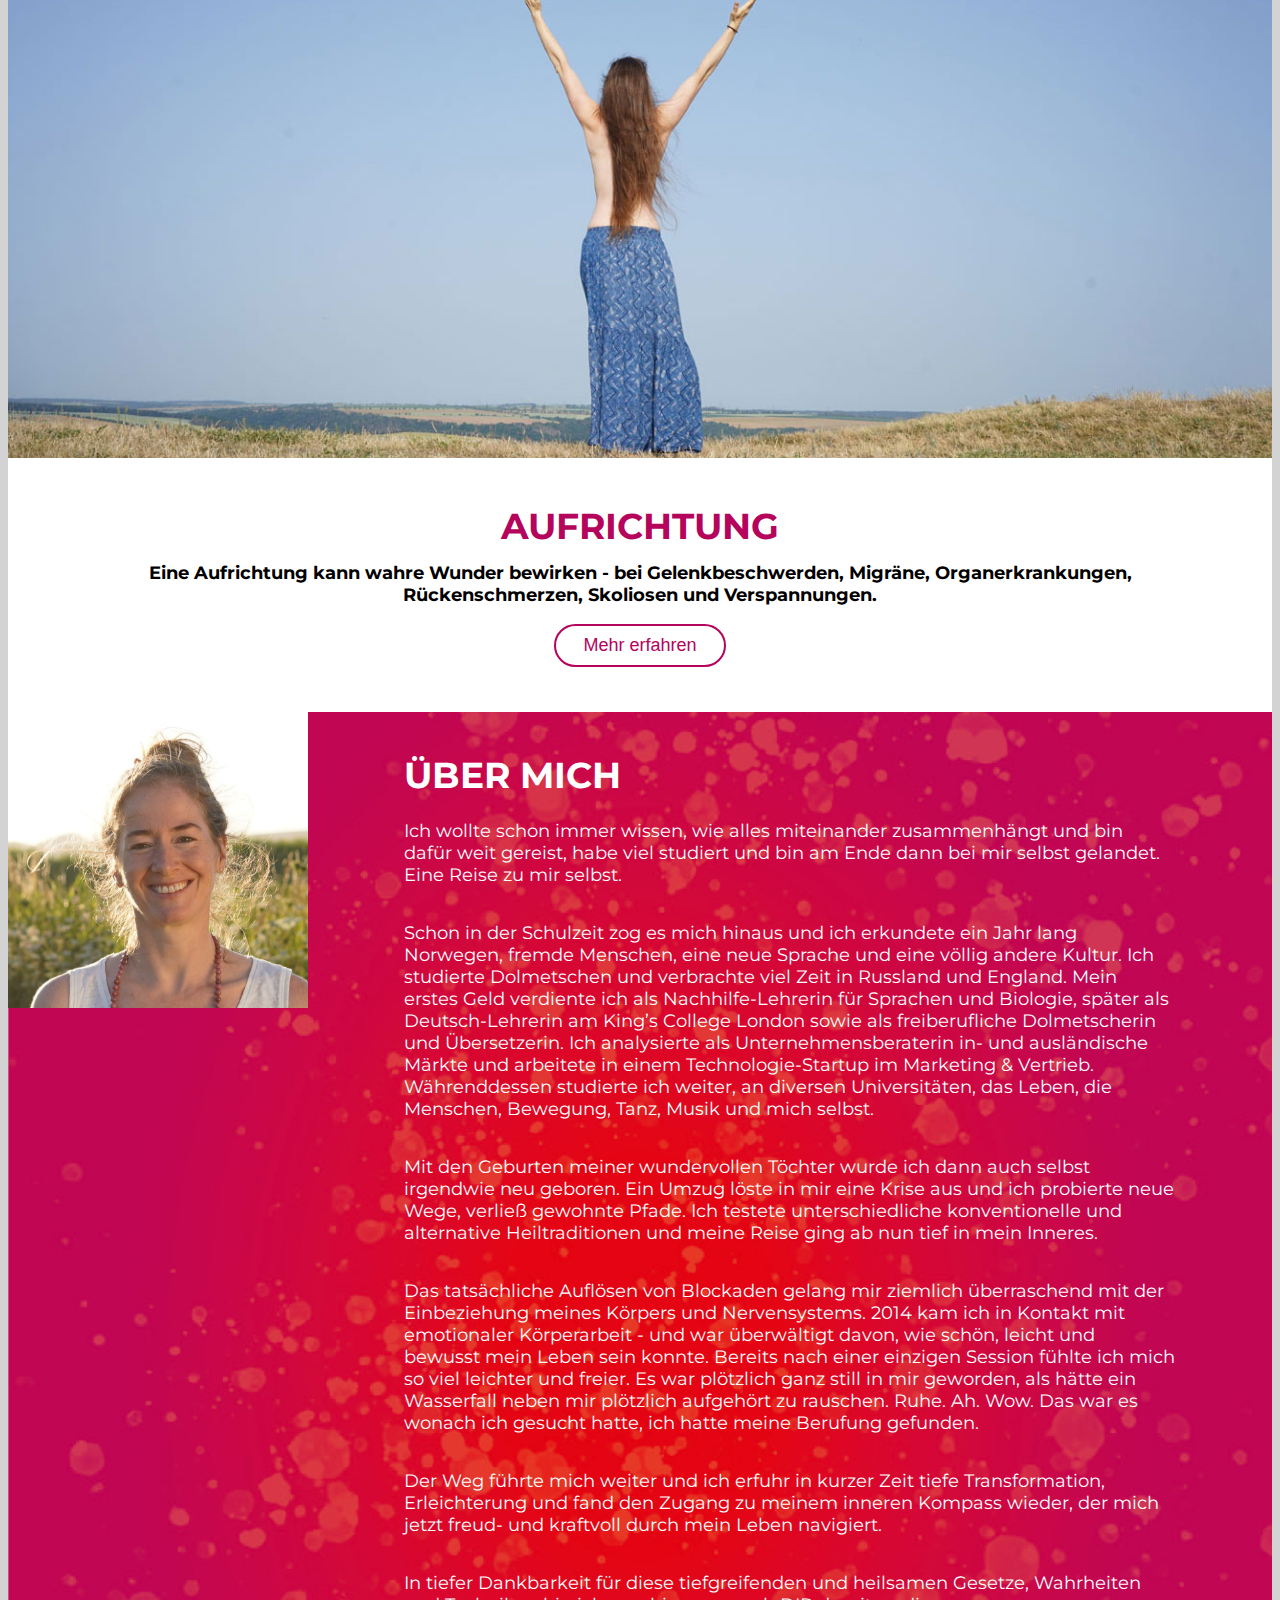
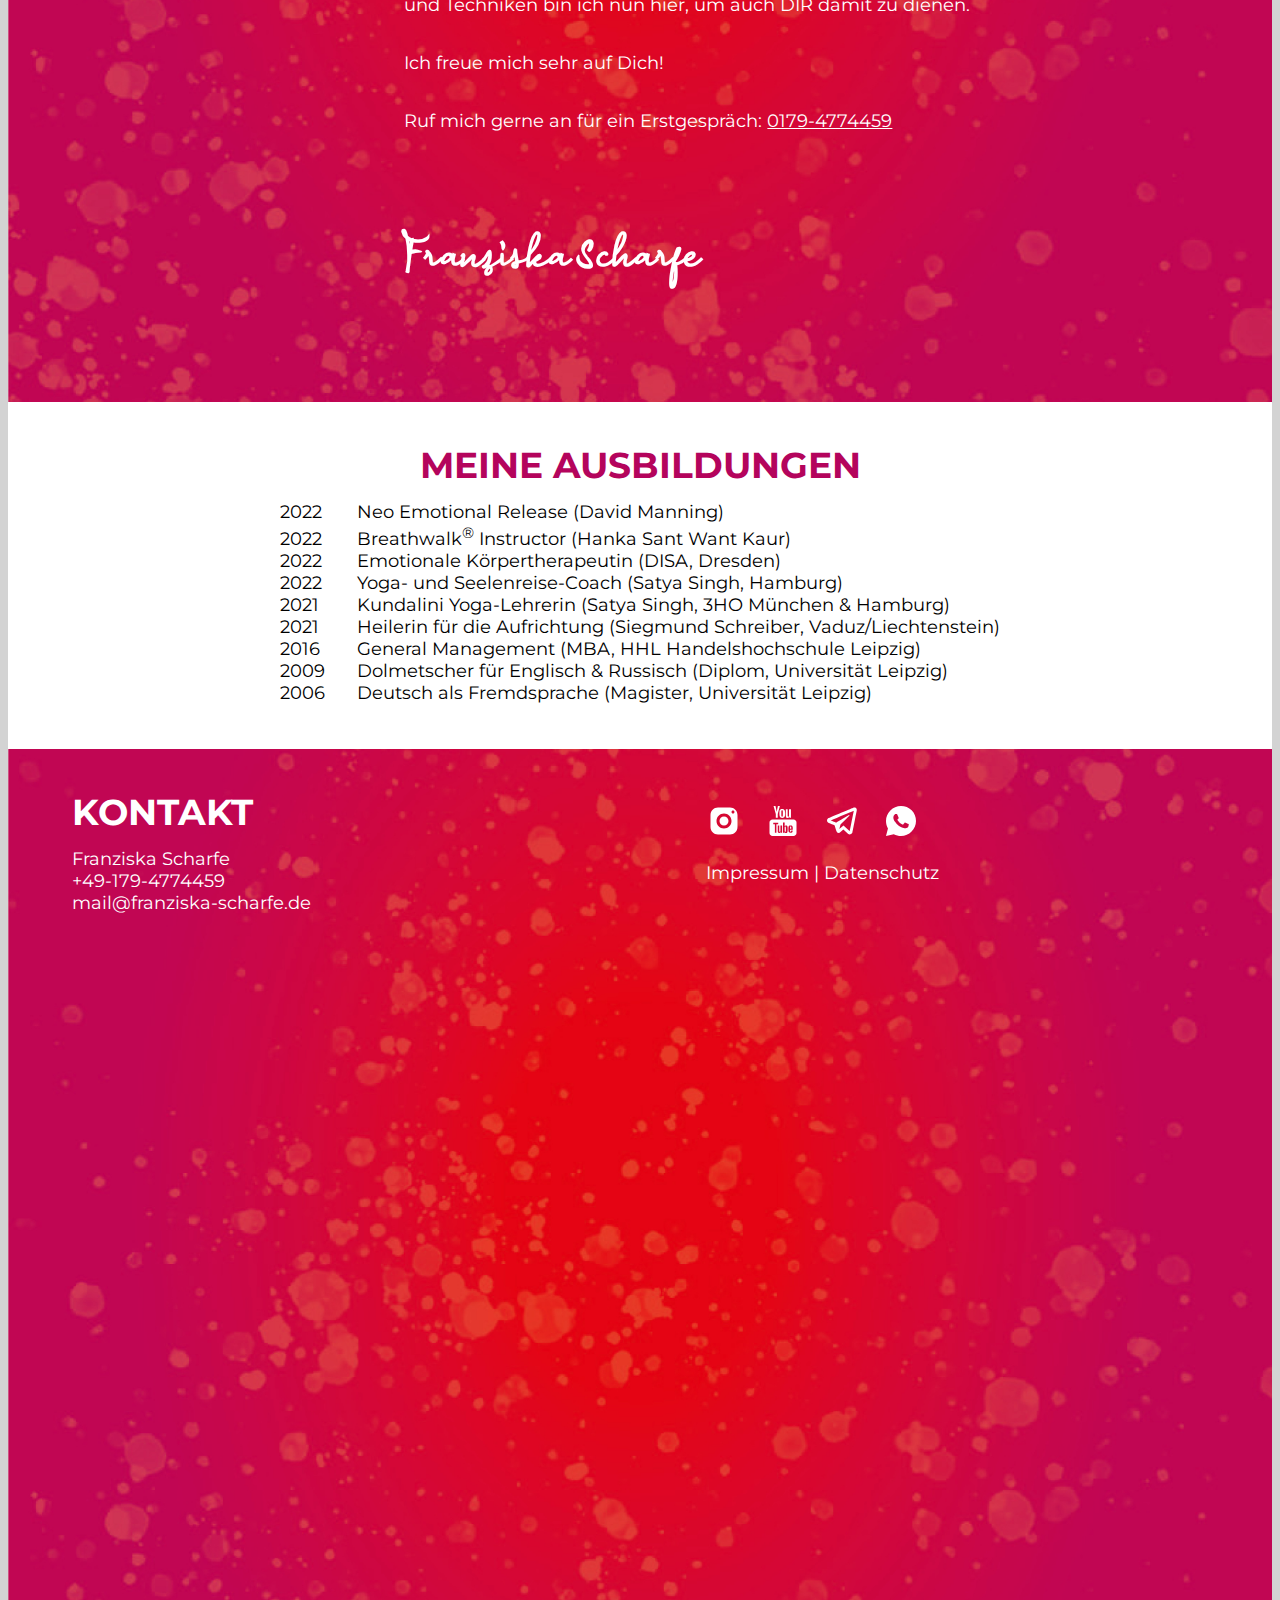
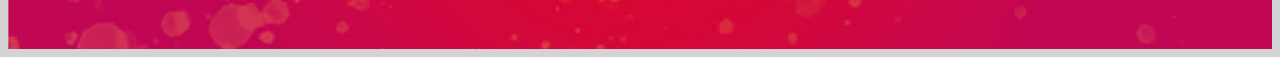
==== commit 26b76e4f: "image sizes, social media links" ====
--- a/index.html
+++ b/index.html
@@ -40,7 +40,7 @@
   </section>
 
   <section id="coaching">
-    <img src="Kundalini-Yoga_1320x880px.jpg" class="section-img" loading="lazy">
+    <img src="Kundalini-Yoga_1320x500px.png" class="section-img" loading="lazy">
     <div class="color-section">
       <h3>COACHINGS</h3>
       <h4>In meinen Coachings begleite ich Dich über mehrere Wochen - ganzheitlich, alltagsnah und integral.</h4>
@@ -49,29 +49,29 @@
   </section>
 
   <section id="yoga">
-    <img src="yoga_1320x880px.jpg" class="section-img" loading="lazy">
+    <img src="yoga_1320x500px.jpg" class="section-img" loading="lazy">
     <div>
       <h3 class="color">YOGA</h3>
       <h4>Mein Unterricht ermöglicht Dir Ausrichtung und Stärkung - körperlich, energetisch & achtsam.</h4>
-      <button>Mehr erfahren</button>
+      <button><a href="yoga.html">Mehr erfahren</a></button>
     </div>
   </section>
 
     <section id="meditation">
-    <img src="Meditation_1320x880px.jpg" class="section-img" loading="lazy">
+    <img src="About-1_1320x500px.png" class="section-img" loading="lazy">
     <div class="color-section">
       <h3>MEDITATION</h3>
       <h4>Gemeinsam finden wir Deinen individuellen Weg zu Ruhe, Kraft und Wohlbefinden.</h4>
-      <button>Mehr erfahren</button>
+      <button><a href="meditation.html">Mehr erfahren</a></button>
     </div>
   </section>
 
   <section id="aufrichtung">
-    <img src="Aufrichtung_1320x880px.jpg" class="section-img" loading="lazy">
+    <img src="Aufrichtung_1320x500px.png" class="section-img" loading="lazy">
     <div>
       <h3 class="color">AUFRICHTUNG</h3>
       <h4>Eine Aufrichtung kann wahre Wunder bewirken - bei Gelenkbeschwerden, Migräne, Organerkrankungen, Rückenschmerzen, Skoliosen und Verspannungen.</h4>
-      <button>Mehr erfahren</button>
+      <button><a href="aufrichtung.html">Mehr erfahren</a></button>
     </div>
   </section>
 
@@ -131,13 +131,13 @@
      </div>
      <div class="left">
         <p>
-          <img class="sm-icon" src="icons8-instagram_weiss.svg">
-          <img class="sm-icon" src="icons8-facebook-neu_weiss.svg">
-          <img class="sm-icon" src="icons8-telegramm-app_weiss.svg">
-          <img class="sm-icon" src="icons8-whatsapp_weiss.svg">
+          <a href="https://instagram.com/lebe.dein.satnam"><img class="sm-icon" src="icons8-instagram_weiss.svg"></a>
+          <a href="https://www.youtube.com/@sitaamandevkaur2177"><img class="sm-icon" src="icons8-youtube_weiss.svg"></a>
+          <a href="https://t.me/+jBKC11bS9rplMzQ6"><img class="sm-icon" src="icons8-telegramm-app_weiss.svg"></a>
+          <a href="https://api.whatsapp.com/send?phone=491794774459"><img class="sm-icon" src="icons8-whatsapp_weiss.svg"></a>
         </p>
         <p>
-         Impressum | Datenschutz
+         <a href="impressum.hmtl">Impressum | Datenschutz</a>
         </p>
      </div>
   </footer>
